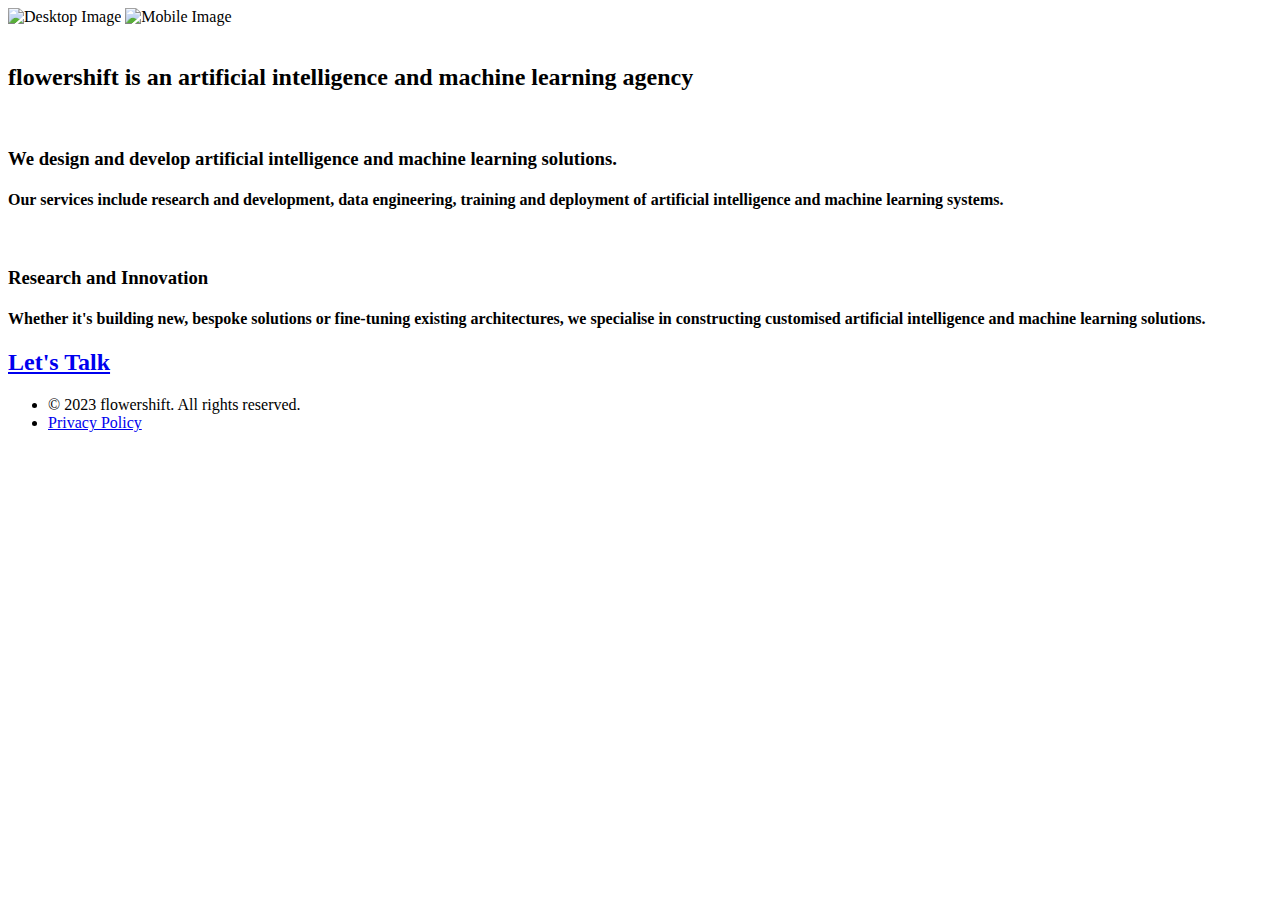
==== index.html @ 656c4269 "fs1" ====
<!DOCTYPE HTML>
<!--
	modified from Spectral by HTML5 UP
	html5up.net | @ajlkn
	Free for personal and commercial use under the CCA 3.0 license (html5up.net/license)
-->
<html>
	<head>
		<title>flowershift</title>
		<link rel="apple-touch-icon" sizes="120x120" href="/apple-touch-icon.png">
		<link rel="icon" type="image/png" sizes="32x32" href="/favicon-32x32.png">
		<link rel="icon" type="image/png" sizes="16x16" href="/favicon-16x16.png">
		<link rel="manifest" href="/site.webmanifest">
		<link rel="mask-icon" href="/safari-pinned-tab.svg" color="#5bbad5">
		<meta name="msapplication-TileColor" content="#ffc40d">
		<meta name="theme-color" content="#ffffff">
		<meta charset="utf-8" />
		<meta name="viewport" content="width=device-width, initial-scale=1, user-scalable=no" />
		<link rel="stylesheet" href="assets/css/main.css" />
		<noscript><link rel="stylesheet" href="assets/css/noscript.css" /></noscript>
	</head>
	<body class="landing is-preload">

		<!-- Page Wrapper -->
			<div id="page-wrapper">

				<!-- One -->
					<section id="one" class="wrapper style1 special">
						<div class="inner">
							<header class="major">
								<div class="image-container">
									<img src="images/flowershift_landing2.jpg" alt="Desktop Image" class="desktop-image">
									<img src="images/flowershift_landing2.jpg" alt="Mobile Image" class="mobile-image">
								  </div>
							</header>
						</div>
					</section>
				<!-- Two -->
					<section id="two" class="wrapper alt style2">
						<section class="spotlight">
							<div class="image"><img src="images/merge1.jpg" alt="" /></div><div class="content">
								<h2>flowershift is an artificial intelligence and machine learning agency</h2>
							</div>
						</section>
						<section class="spotlight">
							<div class="image"><img src="images/merge2.jpg" alt="" /></div><div class="content">
								<h3>We design and develop artificial intelligence and machine learning solutions.</h3>
								<h4>Our services include research and development, data engineering, training and deployment of artificial intelligence and machine learning systems. </h4>
							</div>
						</section>
						<section class="spotlight">
							<div class="image"><img src="images/merge4.jpg" alt="" /></div><div class="content">
								<h3>Research and Innovation</h3>
								<h4>Whether it's building new, bespoke solutions or fine-tuning existing architectures, we specialise in constructing customised artificial intelligence and machine learning solutions.</h4>
							</div>
						</section>
					</section>
				<!-- Three -->
					<section id="three" class="wrapper style3 special">
						<div class="inner">
							<header class="major">
								<h2><a href="mailto:hello@flowershift.com.au?subject=Hello%20flowershift">Let's Talk</a></h2>
							</header>
						</div>
					</section>
				<!-- Footer -->
					<footer id="footer">
						<ul class="copyright">
							<li>&copy; 2023 flowershift. All rights reserved.</li><li><a href=privacy.html>Privacy Policy</a></li>
						</ul>
					</footer>
			</div>
	</body>
</html>
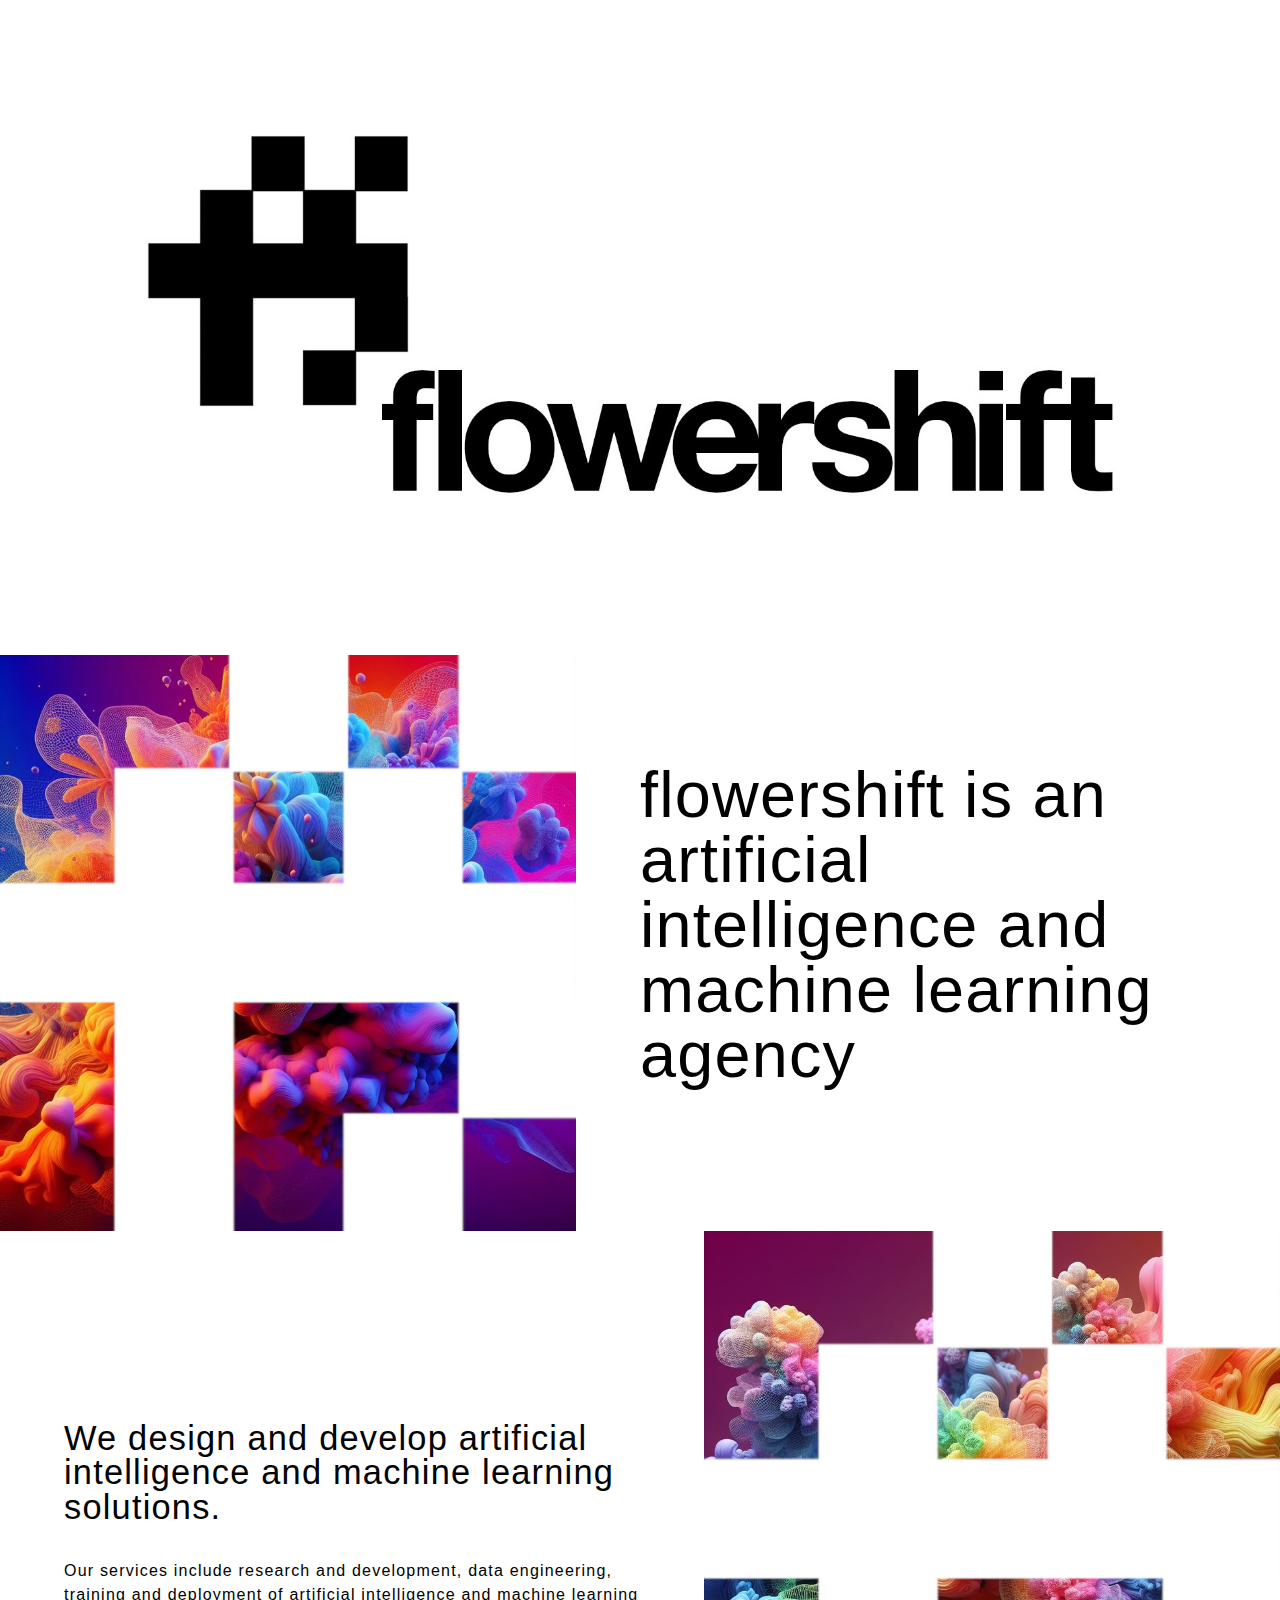
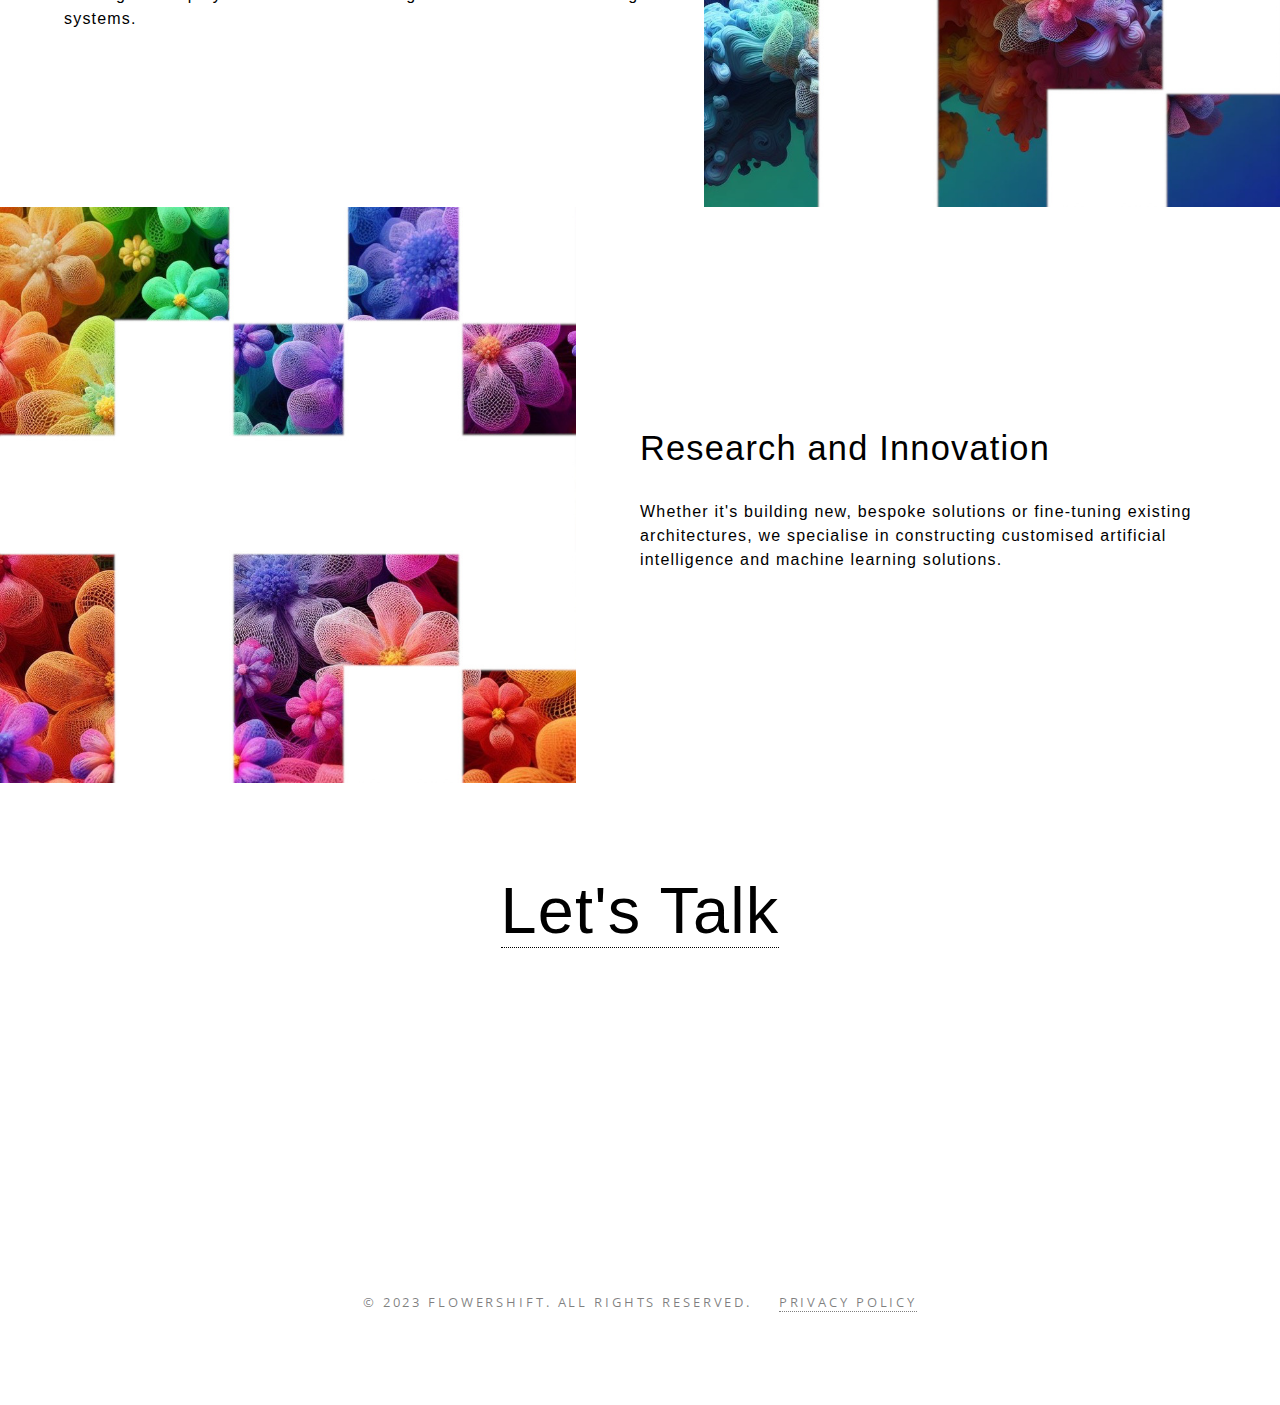
==== commit 1ced405e: "updated email contact address" ====
--- a/index.html
+++ b/index.html
@@ -59,7 +59,8 @@
 					<section id="three" class="wrapper style3 special">
 						<div class="inner">
 							<header class="major">
-								<h2><a href="mailto:hello@flowershift.com.au?subject=Hello%20flowershift">Let's Talk</a></h2>
+								<h2><a href="mailto&#x3a;&#x68;&#x65;&#x6c;&#x6c;&#x6f;&#x40;&#x66;&#x6c;&#x6f;&#x77;&#x65;&#x72;&#x73;&#x68;&#x69;&#x66;&#x74;&#x2e;&#x63;&#x6f;&#x6d;&#x2e;&#x61;&#x75;">
+									Let's Talk</a></h2>
 							</header>
 						</div>
 					</section>
--- a/assets/css/main.css
+++ b/assets/css/main.css
@@ -0,0 +1,3895 @@
+@import url(fontawesome-all.min.css);
+@import url("https://fonts.googleapis.com/css?family=Open+Sans:400,400italic,600,600italic,800,800italic");
+
+/*
+	Spectral by HTML5 UP
+	html5up.net | @ajlkn
+	Free for personal and commercial use under the CCA 3.0 license (html5up.net/license)
+*/
+
+html, body, div, span, applet, object,
+iframe, h1, h2, h3, h4, h5, h6, p, blockquote,
+pre, a, abbr, acronym, address, big, cite,
+code, del, dfn, em, img, ins, kbd, q, s, samp,
+small, strike, strong, sub, sup, tt, var, b,
+u, i, center, dl, dt, dd, ol, ul, li, fieldset,
+form, label, legend, table, caption, tbody,
+tfoot, thead, tr, th, td, article, aside,
+canvas, details, embed, figure, figcaption,
+footer, header, hgroup, menu, nav, output, ruby,
+section, summary, time, mark, audio, video {
+	margin: 0;
+	padding: 0;
+	border: 0;
+	font-size: 100%;
+	font: inherit;
+	vertical-align: baseline;}
+
+article, aside, details, figcaption, figure,
+footer, header, hgroup, menu, nav, section {
+	display: block;}
+
+body {
+	line-height: 1;
+}
+
+ol, ul {
+	list-style: none;
+}
+
+blockquote, q {
+	quotes: none;
+}
+
+	blockquote:before, blockquote:after, q:before, q:after {
+		content: '';
+		content: none;
+	}
+
+table {
+	border-collapse: collapse;
+	border-spacing: 0;
+}
+
+body {
+	-webkit-text-size-adjust: none;
+}
+
+mark {
+	background-color: transparent;
+	color: inherit;
+}
+
+input::-moz-focus-inner {
+	border: 0;
+	padding: 0;
+}
+
+input, select, textarea {
+	-moz-appearance: none;
+	-webkit-appearance: none;
+	-ms-appearance: none;
+	appearance: none;
+}
+
+/* Basic */
+
+	@-ms-viewport {
+		width: device-width;
+	}
+
+	html {
+		box-sizing: border-box;
+	}
+
+	*, *:before, *:after {
+		box-sizing: inherit;
+	}
+
+	body {
+		background: #ffffff;
+	}
+
+		body.is-preload *, body.is-preload *:before, body.is-preload *:after {
+			-moz-animation: none !important;
+			-webkit-animation: none !important;
+			-ms-animation: none !important;
+			animation: none !important;
+			-moz-transition: none !important;
+			-webkit-transition: none !important;
+			-ms-transition: none !important;
+			transition: none !important;
+		}
+
+	body, input, select, textarea {
+		color: #000000;
+		font-family: "Open Sans", Helvetica, sans-serif;
+		font-size: 15pt;
+		font-weight: 400;
+		letter-spacing: 0.075em;
+		line-height: 1.65em;
+	}
+
+		@media screen and (max-width: 1680px) {
+
+			body, input, select, textarea {
+				font-size: 13pt;
+			}
+
+		}
+
+		@media screen and (max-width: 1280px) {
+
+			body, input, select, textarea {
+				font-size: 12pt;
+			}
+
+		}
+
+		@media screen and (max-width: 736px) {
+
+			body, input, select, textarea {
+				font-size: 11pt;
+				letter-spacing: 0.0375em;
+			}
+
+		}
+
+	a {
+		-moz-transition: color 0.2s ease, border-bottom-color 0.2s ease;
+		-webkit-transition: color 0.2s ease, border-bottom-color 0.2s ease;
+		-ms-transition: color 0.2s ease, border-bottom-color 0.2s ease;
+		transition: color 0.2s ease, border-bottom-color 0.2s ease;
+		border-bottom: dotted 1px;
+		color: inherit;
+		text-decoration: none;
+	}
+
+		a:hover {
+			border-bottom-color: transparent;
+		}
+
+	strong, b {
+		color: #fff;
+		font-weight: 600;
+	}
+
+	em, i {
+		font-style: italic;
+	}
+
+	p {
+		margin: 0 0 2em 0;
+	}
+
+	h1, h2, h3, h4, h5, h6 {
+		font-family: Helvetica, sans-serif;
+		color: #000000;
+		font-weight: 200;
+		/* letter-spacing: -0.002em; */
+		/* line-height: 2em; */
+		margin: 0 0 1em 0;
+		/*text-transform: uppercase;*/
+	}
+
+		h1 a, h2 a, h3 a, h4 a, h5 a, h6 a {
+			color: inherit;
+			text-decoration: none;
+		}
+
+	h2 {
+		font-size: 4.05em;
+		line-height: 1.0em;
+	}
+
+		@media screen and (max-width: 736px) {
+
+			h2 {
+				font-size: 3.1em;
+				line-height: 1.0em;
+			}
+
+		}
+
+	h3 {
+		font-size: 2.15em;
+		line-height: 1.0em;
+	}
+
+		@media screen and (max-width: 736px) {
+
+			h3 {
+				font-size: 1.25em;
+				line-height: 1.0em;
+			}
+
+		}
+
+	h4 {
+		font-size: 1em;
+		line-height: 1.5em;
+	}
+
+	h5 {
+		font-size: 0.8em;
+		line-height: 1.5em;
+	}
+
+	h6 {
+		font-size: 0.7em;
+		line-height: 1.5em;
+	}
+
+	sub {
+		font-size: 0.8em;
+		position: relative;
+		top: 0.5em;
+	}
+
+	sup {
+		font-size: 0.8em;
+		position: relative;
+		top: -0.5em;
+	}
+
+	hr {
+		border: 0; /* Remove the default border */
+    	height: 1px; /* Set the height to control the thickness */
+    	background-color: #ccc; /* Color of the line */
+		margin: 3em 0;
+		margin-left: 20px; /* Adjust left margin */
+    	margin-right: 20px; /* Adjust right margin */
+	}
+
+		hr.major {
+			margin: 4.5em 0;
+		}
+
+	blockquote {
+		border-left: solid 4px #fff;
+		font-style: italic;
+		margin: 0 0 2em 0;
+		padding: 0.5em 0 0.5em 2em;
+	}
+
+	code {
+		background: rgba(144, 144, 144, 0.25);
+		border-radius: 3px;
+		font-family: "Courier New", monospace;
+		font-size: 0.9em;
+		letter-spacing: 0;
+		margin: 0 0.25em;
+		padding: 0.25em 0.65em;
+	}
+
+	pre {
+		-webkit-overflow-scrolling: touch;
+		font-family: "Courier New", monospace;
+		font-size: 0.9em;
+		margin: 0 0 2em 0;
+	}
+
+		pre code {
+			display: block;
+			line-height: 1.75em;
+			padding: 1em 1.5em;
+			overflow-x: auto;
+		}
+
+	.align-left {
+		text-align: left;
+	}
+
+	.align-center {
+		text-align: center;
+	}
+
+	.align-right {
+		text-align: right;
+	}
+
+/* Row */
+
+	.row {
+		display: flex;
+		flex-wrap: wrap;
+		box-sizing: border-box;
+		align-items: stretch;
+	}
+
+		.row > * {
+			box-sizing: border-box;
+		}
+
+		.row.gtr-uniform > * > :last-child {
+			margin-bottom: 0;
+		}
+
+		.row.aln-left {
+			justify-content: flex-start;
+		}
+
+		.row.aln-center {
+			justify-content: center;
+		}
+
+		.row.aln-right {
+			justify-content: flex-end;
+		}
+
+		.row.aln-top {
+			align-items: flex-start;
+		}
+
+		.row.aln-middle {
+			align-items: center;
+		}
+
+		.row.aln-bottom {
+			align-items: flex-end;
+		}
+
+		.row > .imp {
+			order: -1;
+		}
+
+		.row > .col-1 {
+			width: 8.33333%;
+		}
+
+		.row > .off-1 {
+			margin-left: 8.33333%;
+		}
+
+		.row > .col-2 {
+			width: 16.66667%;
+		}
+
+		.row > .off-2 {
+			margin-left: 16.66667%;
+		}
+
+		.row > .col-3 {
+			width: 25%;
+		}
+
+		.row > .off-3 {
+			margin-left: 25%;
+		}
+
+		.row > .col-4 {
+			width: 33.33333%;
+		}
+
+		.row > .off-4 {
+			margin-left: 33.33333%;
+		}
+
+		.row > .col-5 {
+			width: 41.66667%;
+		}
+
+		.row > .off-5 {
+			margin-left: 41.66667%;
+		}
+
+		.row > .col-6 {
+			width: 50%;
+		}
+
+		.row > .off-6 {
+			margin-left: 50%;
+		}
+
+		.row > .col-7 {
+			width: 58.33333%;
+		}
+
+		.row > .off-7 {
+			margin-left: 58.33333%;
+		}
+
+		.row > .col-8 {
+			width: 66.66667%;
+		}
+
+		.row > .off-8 {
+			margin-left: 66.66667%;
+		}
+
+		.row > .col-9 {
+			width: 75%;
+		}
+
+		.row > .off-9 {
+			margin-left: 75%;
+		}
+
+		.row > .col-10 {
+			width: 83.33333%;
+		}
+
+		.row > .off-10 {
+			margin-left: 83.33333%;
+		}
+
+		.row > .col-11 {
+			width: 91.66667%;
+		}
+
+		.row > .off-11 {
+			margin-left: 91.66667%;
+		}
+
+		.row > .col-12 {
+			width: 100%;
+		}
+
+		.row > .off-12 {
+			margin-left: 100%;
+		}
+
+		.row.gtr-0 {
+			margin-top: 0;
+			margin-left: 0em;
+		}
+
+			.row.gtr-0 > * {
+				padding: 0 0 0 0em;
+			}
+
+			.row.gtr-0.gtr-uniform {
+				margin-top: 0em;
+			}
+
+				.row.gtr-0.gtr-uniform > * {
+					padding-top: 0em;
+				}
+
+		.row.gtr-25 {
+			margin-top: 0;
+			margin-left: -0.375em;
+		}
+
+			.row.gtr-25 > * {
+				padding: 0 0 0 0.375em;
+			}
+
+			.row.gtr-25.gtr-uniform {
+				margin-top: -0.375em;
+			}
+
+				.row.gtr-25.gtr-uniform > * {
+					padding-top: 0.375em;
+				}
+
+		.row.gtr-50 {
+			margin-top: 0;
+			margin-left: -0.75em;
+		}
+
+			.row.gtr-50 > * {
+				padding: 0 0 0 0.75em;
+			}
+
+			.row.gtr-50.gtr-uniform {
+				margin-top: -0.75em;
+			}
+
+				.row.gtr-50.gtr-uniform > * {
+					padding-top: 0.75em;
+				}
+
+		.row {
+			margin-top: 0;
+			margin-left: -1.5em;
+		}
+
+			.row > * {
+				padding: 0 0 0 1.5em;
+			}
+
+			.row.gtr-uniform {
+				margin-top: -1.5em;
+			}
+
+				.row.gtr-uniform > * {
+					padding-top: 1.5em;
+				}
+
+		.row.gtr-150 {
+			margin-top: 0;
+			margin-left: -2.25em;
+		}
+
+			.row.gtr-150 > * {
+				padding: 0 0 0 2.25em;
+			}
+
+			.row.gtr-150.gtr-uniform {
+				margin-top: -2.25em;
+			}
+
+				.row.gtr-150.gtr-uniform > * {
+					padding-top: 2.25em;
+				}
+
+		.row.gtr-200 {
+			margin-top: 0;
+			margin-left: -3em;
+		}
+
+			.row.gtr-200 > * {
+				padding: 0 0 0 3em;
+			}
+
+			.row.gtr-200.gtr-uniform {
+				margin-top: -3em;
+			}
+
+				.row.gtr-200.gtr-uniform > * {
+					padding-top: 3em;
+				}
+
+		@media screen and (max-width: 1680px) {
+
+			.row {
+				display: flex;
+				flex-wrap: wrap;
+				box-sizing: border-box;
+				align-items: stretch;
+			}
+
+				.row > * {
+					box-sizing: border-box;
+				}
+
+				.row.gtr-uniform > * > :last-child {
+					margin-bottom: 0;
+				}
+
+				.row.aln-left {
+					justify-content: flex-start;
+				}
+
+				.row.aln-center {
+					justify-content: center;
+				}
+
+				.row.aln-right {
+					justify-content: flex-end;
+				}
+
+				.row.aln-top {
+					align-items: flex-start;
+				}
+
+				.row.aln-middle {
+					align-items: center;
+				}
+
+				.row.aln-bottom {
+					align-items: flex-end;
+				}
+
+				.row > .imp-xlarge {
+					order: -1;
+				}
+
+				.row > .col-1-xlarge {
+					width: 8.33333%;
+				}
+
+				.row > .off-1-xlarge {
+					margin-left: 8.33333%;
+				}
+
+				.row > .col-2-xlarge {
+					width: 16.66667%;
+				}
+
+				.row > .off-2-xlarge {
+					margin-left: 16.66667%;
+				}
+
+				.row > .col-3-xlarge {
+					width: 25%;
+				}
+
+				.row > .off-3-xlarge {
+					margin-left: 25%;
+				}
+
+				.row > .col-4-xlarge {
+					width: 33.33333%;
+				}
+
+				.row > .off-4-xlarge {
+					margin-left: 33.33333%;
+				}
+
+				.row > .col-5-xlarge {
+					width: 41.66667%;
+				}
+
+				.row > .off-5-xlarge {
+					margin-left: 41.66667%;
+				}
+
+				.row > .col-6-xlarge {
+					width: 50%;
+				}
+
+				.row > .off-6-xlarge {
+					margin-left: 50%;
+				}
+
+				.row > .col-7-xlarge {
+					width: 58.33333%;
+				}
+
+				.row > .off-7-xlarge {
+					margin-left: 58.33333%;
+				}
+
+				.row > .col-8-xlarge {
+					width: 66.66667%;
+				}
+
+				.row > .off-8-xlarge {
+					margin-left: 66.66667%;
+				}
+
+				.row > .col-9-xlarge {
+					width: 75%;
+				}
+
+				.row > .off-9-xlarge {
+					margin-left: 75%;
+				}
+
+				.row > .col-10-xlarge {
+					width: 83.33333%;
+				}
+
+				.row > .off-10-xlarge {
+					margin-left: 83.33333%;
+				}
+
+				.row > .col-11-xlarge {
+					width: 91.66667%;
+				}
+
+				.row > .off-11-xlarge {
+					margin-left: 91.66667%;
+				}
+
+				.row > .col-12-xlarge {
+					width: 100%;
+				}
+
+				.row > .off-12-xlarge {
+					margin-left: 100%;
+				}
+
+				.row.gtr-0 {
+					margin-top: 0;
+					margin-left: 0em;
+				}
+
+					.row.gtr-0 > * {
+						padding: 0 0 0 0em;
+					}
+
+					.row.gtr-0.gtr-uniform {
+						margin-top: 0em;
+					}
+
+						.row.gtr-0.gtr-uniform > * {
+							padding-top: 0em;
+						}
+
+				.row.gtr-25 {
+					margin-top: 0;
+					margin-left: -0.375em;
+				}
+
+					.row.gtr-25 > * {
+						padding: 0 0 0 0.375em;
+					}
+
+					.row.gtr-25.gtr-uniform {
+						margin-top: -0.375em;
+					}
+
+						.row.gtr-25.gtr-uniform > * {
+							padding-top: 0.375em;
+						}
+
+				.row.gtr-50 {
+					margin-top: 0;
+					margin-left: -0.75em;
+				}
+
+					.row.gtr-50 > * {
+						padding: 0 0 0 0.75em;
+					}
+
+					.row.gtr-50.gtr-uniform {
+						margin-top: -0.75em;
+					}
+
+						.row.gtr-50.gtr-uniform > * {
+							padding-top: 0.75em;
+						}
+
+				.row {
+					margin-top: 0;
+					margin-left: -1.5em;
+				}
+
+					.row > * {
+						padding: 0 0 0 1.5em;
+					}
+
+					.row.gtr-uniform {
+						margin-top: -1.5em;
+					}
+
+						.row.gtr-uniform > * {
+							padding-top: 1.5em;
+						}
+
+				.row.gtr-150 {
+					margin-top: 0;
+					margin-left: -2.25em;
+				}
+
+					.row.gtr-150 > * {
+						padding: 0 0 0 2.25em;
+					}
+
+					.row.gtr-150.gtr-uniform {
+						margin-top: -2.25em;
+					}
+
+						.row.gtr-150.gtr-uniform > * {
+							padding-top: 2.25em;
+						}
+
+				.row.gtr-200 {
+					margin-top: 0;
+					margin-left: -3em;
+				}
+
+					.row.gtr-200 > * {
+						padding: 0 0 0 3em;
+					}
+
+					.row.gtr-200.gtr-uniform {
+						margin-top: -3em;
+					}
+
+						.row.gtr-200.gtr-uniform > * {
+							padding-top: 3em;
+						}
+
+		}
+
+		@media screen and (max-width: 1280px) {
+
+			.row {
+				display: flex;
+				flex-wrap: wrap;
+				box-sizing: border-box;
+				align-items: stretch;
+			}
+
+				.row > * {
+					box-sizing: border-box;
+				}
+
+				.row.gtr-uniform > * > :last-child {
+					margin-bottom: 0;
+				}
+
+				.row.aln-left {
+					justify-content: flex-start;
+				}
+
+				.row.aln-center {
+					justify-content: center;
+				}
+
+				.row.aln-right {
+					justify-content: flex-end;
+				}
+
+				.row.aln-top {
+					align-items: flex-start;
+				}
+
+				.row.aln-middle {
+					align-items: center;
+				}
+
+				.row.aln-bottom {
+					align-items: flex-end;
+				}
+
+				.row > .imp-large {
+					order: -1;
+				}
+
+				.row > .col-1-large {
+					width: 8.33333%;
+				}
+
+				.row > .off-1-large {
+					margin-left: 8.33333%;
+				}
+
+				.row > .col-2-large {
+					width: 16.66667%;
+				}
+
+				.row > .off-2-large {
+					margin-left: 16.66667%;
+				}
+
+				.row > .col-3-large {
+					width: 25%;
+				}
+
+				.row > .off-3-large {
+					margin-left: 25%;
+				}
+
+				.row > .col-4-large {
+					width: 33.33333%;
+				}
+
+				.row > .off-4-large {
+					margin-left: 33.33333%;
+				}
+
+				.row > .col-5-large {
+					width: 41.66667%;
+				}
+
+				.row > .off-5-large {
+					margin-left: 41.66667%;
+				}
+
+				.row > .col-6-large {
+					width: 50%;
+				}
+
+				.row > .off-6-large {
+					margin-left: 50%;
+				}
+
+				.row > .col-7-large {
+					width: 58.33333%;
+				}
+
+				.row > .off-7-large {
+					margin-left: 58.33333%;
+				}
+
+				.row > .col-8-large {
+					width: 66.66667%;
+				}
+
+				.row > .off-8-large {
+					margin-left: 66.66667%;
+				}
+
+				.row > .col-9-large {
+					width: 75%;
+				}
+
+				.row > .off-9-large {
+					margin-left: 75%;
+				}
+
+				.row > .col-10-large {
+					width: 83.33333%;
+				}
+
+				.row > .off-10-large {
+					margin-left: 83.33333%;
+				}
+
+				.row > .col-11-large {
+					width: 91.66667%;
+				}
+
+				.row > .off-11-large {
+					margin-left: 91.66667%;
+				}
+
+				.row > .col-12-large {
+					width: 100%;
+				}
+
+				.row > .off-12-large {
+					margin-left: 100%;
+				}
+
+				.row.gtr-0 {
+					margin-top: 0;
+					margin-left: 0em;
+				}
+
+					.row.gtr-0 > * {
+						padding: 0 0 0 0em;
+					}
+
+					.row.gtr-0.gtr-uniform {
+						margin-top: 0em;
+					}
+
+						.row.gtr-0.gtr-uniform > * {
+							padding-top: 0em;
+						}
+
+				.row.gtr-25 {
+					margin-top: 0;
+					margin-left: -0.375em;
+				}
+
+					.row.gtr-25 > * {
+						padding: 0 0 0 0.375em;
+					}
+
+					.row.gtr-25.gtr-uniform {
+						margin-top: -0.375em;
+					}
+
+						.row.gtr-25.gtr-uniform > * {
+							padding-top: 0.375em;
+						}
+
+				.row.gtr-50 {
+					margin-top: 0;
+					margin-left: -0.75em;
+				}
+
+					.row.gtr-50 > * {
+						padding: 0 0 0 0.75em;
+					}
+
+					.row.gtr-50.gtr-uniform {
+						margin-top: -0.75em;
+					}
+
+						.row.gtr-50.gtr-uniform > * {
+							padding-top: 0.75em;
+						}
+
+				.row {
+					margin-top: 0;
+					margin-left: -1.5em;
+				}
+
+					.row > * {
+						padding: 0 0 0 1.5em;
+					}
+
+					.row.gtr-uniform {
+						margin-top: -1.5em;
+					}
+
+						.row.gtr-uniform > * {
+							padding-top: 1.5em;
+						}
+
+				.row.gtr-150 {
+					margin-top: 0;
+					margin-left: -2.25em;
+				}
+
+					.row.gtr-150 > * {
+						padding: 0 0 0 2.25em;
+					}
+
+					.row.gtr-150.gtr-uniform {
+						margin-top: -2.25em;
+					}
+
+						.row.gtr-150.gtr-uniform > * {
+							padding-top: 2.25em;
+						}
+
+				.row.gtr-200 {
+					margin-top: 0;
+					margin-left: -3em;
+				}
+
+					.row.gtr-200 > * {
+						padding: 0 0 0 3em;
+					}
+
+					.row.gtr-200.gtr-uniform {
+						margin-top: -3em;
+					}
+
+						.row.gtr-200.gtr-uniform > * {
+							padding-top: 3em;
+						}
+
+		}
+
+		@media screen and (max-width: 980px) {
+
+			.row {
+				display: flex;
+				flex-wrap: wrap;
+				box-sizing: border-box;
+				align-items: stretch;
+			}
+
+				.row > * {
+					box-sizing: border-box;
+				}
+
+				.row.gtr-uniform > * > :last-child {
+					margin-bottom: 0;
+				}
+
+				.row.aln-left {
+					justify-content: flex-start;
+				}
+
+				.row.aln-center {
+					justify-content: center;
+				}
+
+				.row.aln-right {
+					justify-content: flex-end;
+				}
+
+				.row.aln-top {
+					align-items: flex-start;
+				}
+
+				.row.aln-middle {
+					align-items: center;
+				}
+
+				.row.aln-bottom {
+					align-items: flex-end;
+				}
+
+				.row > .imp-medium {
+					order: -1;
+				}
+
+				.row > .col-1-medium {
+					width: 8.33333%;
+				}
+
+				.row > .off-1-medium {
+					margin-left: 8.33333%;
+				}
+
+				.row > .col-2-medium {
+					width: 16.66667%;
+				}
+
+				.row > .off-2-medium {
+					margin-left: 16.66667%;
+				}
+
+				.row > .col-3-medium {
+					width: 25%;
+				}
+
+				.row > .off-3-medium {
+					margin-left: 25%;
+				}
+
+				.row > .col-4-medium {
+					width: 33.33333%;
+				}
+
+				.row > .off-4-medium {
+					margin-left: 33.33333%;
+				}
+
+				.row > .col-5-medium {
+					width: 41.66667%;
+				}
+
+				.row > .off-5-medium {
+					margin-left: 41.66667%;
+				}
+
+				.row > .col-6-medium {
+					width: 50%;
+				}
+
+				.row > .off-6-medium {
+					margin-left: 50%;
+				}
+
+				.row > .col-7-medium {
+					width: 58.33333%;
+				}
+
+				.row > .off-7-medium {
+					margin-left: 58.33333%;
+				}
+
+				.row > .col-8-medium {
+					width: 66.66667%;
+				}
+
+				.row > .off-8-medium {
+					margin-left: 66.66667%;
+				}
+
+				.row > .col-9-medium {
+					width: 75%;
+				}
+
+				.row > .off-9-medium {
+					margin-left: 75%;
+				}
+
+				.row > .col-10-medium {
+					width: 83.33333%;
+				}
+
+				.row > .off-10-medium {
+					margin-left: 83.33333%;
+				}
+
+				.row > .col-11-medium {
+					width: 91.66667%;
+				}
+
+				.row > .off-11-medium {
+					margin-left: 91.66667%;
+				}
+
+				.row > .col-12-medium {
+					width: 100%;
+				}
+
+				.row > .off-12-medium {
+					margin-left: 100%;
+				}
+
+				.row.gtr-0 {
+					margin-top: 0;
+					margin-left: 0em;
+				}
+
+					.row.gtr-0 > * {
+						padding: 0 0 0 0em;
+					}
+
+					.row.gtr-0.gtr-uniform {
+						margin-top: 0em;
+					}
+
+						.row.gtr-0.gtr-uniform > * {
+							padding-top: 0em;
+						}
+
+				.row.gtr-25 {
+					margin-top: 0;
+					margin-left: -0.375em;
+				}
+
+					.row.gtr-25 > * {
+						padding: 0 0 0 0.375em;
+					}
+
+					.row.gtr-25.gtr-uniform {
+						margin-top: -0.375em;
+					}
+
+						.row.gtr-25.gtr-uniform > * {
+							padding-top: 0.375em;
+						}
+
+				.row.gtr-50 {
+					margin-top: 0;
+					margin-left: -0.75em;
+				}
+
+					.row.gtr-50 > * {
+						padding: 0 0 0 0.75em;
+					}
+
+					.row.gtr-50.gtr-uniform {
+						margin-top: -0.75em;
+					}
+
+						.row.gtr-50.gtr-uniform > * {
+							padding-top: 0.75em;
+						}
+
+				.row {
+					margin-top: 0;
+					margin-left: -1.5em;
+				}
+
+					.row > * {
+						padding: 0 0 0 1.5em;
+					}
+
+					.row.gtr-uniform {
+						margin-top: -1.5em;
+					}
+
+						.row.gtr-uniform > * {
+							padding-top: 1.5em;
+						}
+
+				.row.gtr-150 {
+					margin-top: 0;
+					margin-left: -2.25em;
+				}
+
+					.row.gtr-150 > * {
+						padding: 0 0 0 2.25em;
+					}
+
+					.row.gtr-150.gtr-uniform {
+						margin-top: -2.25em;
+					}
+
+						.row.gtr-150.gtr-uniform > * {
+							padding-top: 2.25em;
+						}
+
+				.row.gtr-200 {
+					margin-top: 0;
+					margin-left: -3em;
+				}
+
+					.row.gtr-200 > * {
+						padding: 0 0 0 3em;
+					}
+
+					.row.gtr-200.gtr-uniform {
+						margin-top: -3em;
+					}
+
+						.row.gtr-200.gtr-uniform > * {
+							padding-top: 3em;
+						}
+
+		}
+
+		@media screen and (max-width: 736px) {
+
+			.row {
+				display: flex;
+				flex-wrap: wrap;
+				box-sizing: border-box;
+				align-items: stretch;
+			}
+
+				.row > * {
+					box-sizing: border-box;
+				}
+
+				.row.gtr-uniform > * > :last-child {
+					margin-bottom: 0;
+				}
+
+				.row.aln-left {
+					justify-content: flex-start;
+				}
+
+				.row.aln-center {
+					justify-content: center;
+				}
+
+				.row.aln-right {
+					justify-content: flex-end;
+				}
+
+				.row.aln-top {
+					align-items: flex-start;
+				}
+
+				.row.aln-middle {
+					align-items: center;
+				}
+
+				.row.aln-bottom {
+					align-items: flex-end;
+				}
+
+				.row > .imp-small {
+					order: -1;
+				}
+
+				.row > .col-1-small {
+					width: 8.33333%;
+				}
+
+				.row > .off-1-small {
+					margin-left: 8.33333%;
+				}
+
+				.row > .col-2-small {
+					width: 16.66667%;
+				}
+
+				.row > .off-2-small {
+					margin-left: 16.66667%;
+				}
+
+				.row > .col-3-small {
+					width: 25%;
+				}
+
+				.row > .off-3-small {
+					margin-left: 25%;
+				}
+
+				.row > .col-4-small {
+					width: 33.33333%;
+				}
+
+				.row > .off-4-small {
+					margin-left: 33.33333%;
+				}
+
+				.row > .col-5-small {
+					width: 41.66667%;
+				}
+
+				.row > .off-5-small {
+					margin-left: 41.66667%;
+				}
+
+				.row > .col-6-small {
+					width: 50%;
+				}
+
+				.row > .off-6-small {
+					margin-left: 50%;
+				}
+
+				.row > .col-7-small {
+					width: 58.33333%;
+				}
+
+				.row > .off-7-small {
+					margin-left: 58.33333%;
+				}
+
+				.row > .col-8-small {
+					width: 66.66667%;
+				}
+
+				.row > .off-8-small {
+					margin-left: 66.66667%;
+				}
+
+				.row > .col-9-small {
+					width: 75%;
+				}
+
+				.row > .off-9-small {
+					margin-left: 75%;
+				}
+
+				.row > .col-10-small {
+					width: 83.33333%;
+				}
+
+				.row > .off-10-small {
+					margin-left: 83.33333%;
+				}
+
+				.row > .col-11-small {
+					width: 91.66667%;
+				}
+
+				.row > .off-11-small {
+					margin-left: 91.66667%;
+				}
+
+				.row > .col-12-small {
+					width: 100%;
+				}
+
+				.row > .off-12-small {
+					margin-left: 100%;
+				}
+
+				.row.gtr-0 {
+					margin-top: 0;
+					margin-left: 0em;
+				}
+
+					.row.gtr-0 > * {
+						padding: 0 0 0 0em;
+					}
+
+					.row.gtr-0.gtr-uniform {
+						margin-top: 0em;
+					}
+
+						.row.gtr-0.gtr-uniform > * {
+							padding-top: 0em;
+						}
+
+				.row.gtr-25 {
+					margin-top: 0;
+					margin-left: -0.375em;
+				}
+
+					.row.gtr-25 > * {
+						padding: 0 0 0 0.375em;
+					}
+
+					.row.gtr-25.gtr-uniform {
+						margin-top: -0.375em;
+					}
+
+						.row.gtr-25.gtr-uniform > * {
+							padding-top: 0.375em;
+						}
+
+				.row.gtr-50 {
+					margin-top: 0;
+					margin-left: -0.75em;
+				}
+
+					.row.gtr-50 > * {
+						padding: 0 0 0 0.75em;
+					}
+
+					.row.gtr-50.gtr-uniform {
+						margin-top: -0.75em;
+					}
+
+						.row.gtr-50.gtr-uniform > * {
+							padding-top: 0.75em;
+						}
+
+				.row {
+					margin-top: 0;
+					margin-left: -1.5em;
+				}
+
+					.row > * {
+						padding: 0 0 0 1.5em;
+					}
+
+					.row.gtr-uniform {
+						margin-top: -1.5em;
+					}
+
+						.row.gtr-uniform > * {
+							padding-top: 1.5em;
+						}
+
+				.row.gtr-150 {
+					margin-top: 0;
+					margin-left: -2.25em;
+				}
+
+					.row.gtr-150 > * {
+						padding: 0 0 0 2.25em;
+					}
+
+					.row.gtr-150.gtr-uniform {
+						margin-top: -2.25em;
+					}
+
+						.row.gtr-150.gtr-uniform > * {
+							padding-top: 2.25em;
+						}
+
+				.row.gtr-200 {
+					margin-top: 0;
+					margin-left: -3em;
+				}
+
+					.row.gtr-200 > * {
+						padding: 0 0 0 3em;
+					}
+
+					.row.gtr-200.gtr-uniform {
+						margin-top: -3em;
+					}
+
+						.row.gtr-200.gtr-uniform > * {
+							padding-top: 3em;
+						}
+
+		}
+
+		@media screen and (max-width: 480px) {
+
+			.row {
+				display: flex;
+				flex-wrap: wrap;
+				box-sizing: border-box;
+				align-items: stretch;
+			}
+
+				.row > * {
+					box-sizing: border-box;
+				}
+
+				.row.gtr-uniform > * > :last-child {
+					margin-bottom: 0;
+				}
+
+				.row.aln-left {
+					justify-content: flex-start;
+				}
+
+				.row.aln-center {
+					justify-content: center;
+				}
+
+				.row.aln-right {
+					justify-content: flex-end;
+				}
+
+				.row.aln-top {
+					align-items: flex-start;
+				}
+
+				.row.aln-middle {
+					align-items: center;
+				}
+
+				.row.aln-bottom {
+					align-items: flex-end;
+				}
+
+				.row > .imp-xsmall {
+					order: -1;
+				}
+
+				.row > .col-1-xsmall {
+					width: 8.33333%;
+				}
+
+				.row > .off-1-xsmall {
+					margin-left: 8.33333%;
+				}
+
+				.row > .col-2-xsmall {
+					width: 16.66667%;
+				}
+
+				.row > .off-2-xsmall {
+					margin-left: 16.66667%;
+				}
+
+				.row > .col-3-xsmall {
+					width: 25%;
+				}
+
+				.row > .off-3-xsmall {
+					margin-left: 25%;
+				}
+
+				.row > .col-4-xsmall {
+					width: 33.33333%;
+				}
+
+				.row > .off-4-xsmall {
+					margin-left: 33.33333%;
+				}
+
+				.row > .col-5-xsmall {
+					width: 41.66667%;
+				}
+
+				.row > .off-5-xsmall {
+					margin-left: 41.66667%;
+				}
+
+				.row > .col-6-xsmall {
+					width: 50%;
+				}
+
+				.row > .off-6-xsmall {
+					margin-left: 50%;
+				}
+
+				.row > .col-7-xsmall {
+					width: 58.33333%;
+				}
+
+				.row > .off-7-xsmall {
+					margin-left: 58.33333%;
+				}
+
+				.row > .col-8-xsmall {
+					width: 66.66667%;
+				}
+
+				.row > .off-8-xsmall {
+					margin-left: 66.66667%;
+				}
+
+				.row > .col-9-xsmall {
+					width: 75%;
+				}
+
+				.row > .off-9-xsmall {
+					margin-left: 75%;
+				}
+
+				.row > .col-10-xsmall {
+					width: 83.33333%;
+				}
+
+				.row > .off-10-xsmall {
+					margin-left: 83.33333%;
+				}
+
+				.row > .col-11-xsmall {
+					width: 91.66667%;
+				}
+
+				.row > .off-11-xsmall {
+					margin-left: 91.66667%;
+				}
+
+				.row > .col-12-xsmall {
+					width: 100%;
+				}
+
+				.row > .off-12-xsmall {
+					margin-left: 100%;
+				}
+
+				.row.gtr-0 {
+					margin-top: 0;
+					margin-left: 0em;
+				}
+
+					.row.gtr-0 > * {
+						padding: 0 0 0 0em;
+					}
+
+					.row.gtr-0.gtr-uniform {
+						margin-top: 0em;
+					}
+
+						.row.gtr-0.gtr-uniform > * {
+							padding-top: 0em;
+						}
+
+				.row.gtr-25 {
+					margin-top: 0;
+					margin-left: -0.375em;
+				}
+
+					.row.gtr-25 > * {
+						padding: 0 0 0 0.375em;
+					}
+
+					.row.gtr-25.gtr-uniform {
+						margin-top: -0.375em;
+					}
+
+						.row.gtr-25.gtr-uniform > * {
+							padding-top: 0.375em;
+						}
+
+				.row.gtr-50 {
+					margin-top: 0;
+					margin-left: -0.75em;
+				}
+
+					.row.gtr-50 > * {
+						padding: 0 0 0 0.75em;
+					}
+
+					.row.gtr-50.gtr-uniform {
+						margin-top: -0.75em;
+					}
+
+						.row.gtr-50.gtr-uniform > * {
+							padding-top: 0.75em;
+						}
+
+				.row {
+					margin-top: 0;
+					margin-left: -1.5em;
+				}
+
+					.row > * {
+						padding: 0 0 0 1.5em;
+					}
+
+					.row.gtr-uniform {
+						margin-top: -1.5em;
+					}
+
+						.row.gtr-uniform > * {
+							padding-top: 1.5em;
+						}
+
+				.row.gtr-150 {
+					margin-top: 0;
+					margin-left: -2.25em;
+				}
+
+					.row.gtr-150 > * {
+						padding: 0 0 0 2.25em;
+					}
+
+					.row.gtr-150.gtr-uniform {
+						margin-top: -2.25em;
+					}
+
+						.row.gtr-150.gtr-uniform > * {
+							padding-top: 2.25em;
+						}
+
+				.row.gtr-200 {
+					margin-top: 0;
+					margin-left: -3em;
+				}
+
+					.row.gtr-200 > * {
+						padding: 0 0 0 3em;
+					}
+
+					.row.gtr-200.gtr-uniform {
+						margin-top: -3em;
+					}
+
+						.row.gtr-200.gtr-uniform > * {
+							padding-top: 3em;
+						}
+
+		}
+
+/* Section/Article */
+
+	section.special, article.special {
+		text-align: center;
+	}
+
+	header p {
+		color: rgba(255, 255, 255, 0.5);
+		position: relative;
+		top: -0.25em;
+	}
+
+	header h3 + p {
+		font-size: 1.1em;
+	}
+
+	header h4 + p,
+	header h5 + p,
+	header h6 + p {
+		font-size: 0.9em;
+	}
+
+	header.major {
+		margin: 0 0 3.5em 0;
+	}
+
+		header.major h2, header.major h3, header.major h4, header.major h5, header.major h6 {
+			/* border-bottom: solid 2px #fff; */
+			display: inline-block;
+			padding-bottom: 1em;
+			position: relative;
+		}
+
+			/* header.major h2:after, header.major h3:after, header.major h4:after, header.major h5:after, header.major h6:after {
+				content: '';
+				display: block;
+				height: 1px;
+			} */
+
+		header.major p {
+			color: #fff;
+			top: 0;
+		}
+
+		@media screen and (max-width: 736px) {
+
+			header.major {
+				margin: 0 0 2em 0;
+			}
+
+		}
+
+	@media screen and (max-width: 980px) {
+
+		header br {
+			display: none;
+		}
+
+	}
+
+/* Form */
+
+	form {
+		margin: 0 0 2em 0;
+	}
+
+	label {
+		color: #fff;
+		display: block;
+		font-size: 0.9em;
+		font-weight: 600;
+		margin: 0 0 1em 0;
+	}
+
+	input[type="text"],
+	input[type="password"],
+	input[type="email"],
+	select,
+	textarea {
+		-moz-appearance: none;
+		-webkit-appearance: none;
+		-ms-appearance: none;
+		appearance: none;
+		background-color: rgba(255, 255, 255, 0.25);
+		border-radius: 3px;
+		border: none;
+		color: inherit;
+		display: block;
+		outline: 0;
+		padding: 0 1em;
+		text-decoration: none;
+		width: 100%;
+	}
+
+		input[type="text"]:invalid,
+		input[type="password"]:invalid,
+		input[type="email"]:invalid,
+		select:invalid,
+		textarea:invalid {
+			box-shadow: none;
+		}
+
+		input[type="text"]:focus,
+		input[type="password"]:focus,
+		input[type="email"]:focus,
+		select:focus,
+		textarea:focus {
+			box-shadow: 0 0 0 2px #21b2a6;
+		}
+
+	select {
+		background-size: 1.25em;
+		background-repeat: no-repeat;
+		background-position: calc(100% - 1em) center;
+		height: 2.75em;
+		padding-right: 2.75em;
+		text-overflow: ellipsis;
+	}
+
+		select:focus::-ms-value {
+			background-color: transparent;
+		}
+
+		select::-ms-expand {
+			display: none;
+		}
+
+	input[type="text"],
+	input[type="password"],
+	input[type="email"],
+	select {
+		height: 2.75em;
+	}
+
+	textarea {
+		padding: 0.75em 1em;
+	}
+
+	input[type="checkbox"],
+	input[type="radio"] {
+		-moz-appearance: none;
+		-webkit-appearance: none;
+		-ms-appearance: none;
+		appearance: none;
+		display: block;
+		float: left;
+		margin-right: -2em;
+		opacity: 0;
+		width: 1em;
+		z-index: -1;
+	}
+
+		input[type="checkbox"] + label,
+		input[type="radio"] + label {
+			text-decoration: none;
+			color: #fff;
+			cursor: pointer;
+			display: inline-block;
+			font-size: 1em;
+			font-weight: 400;
+			padding-left: 2.4em;
+			padding-right: 0.75em;
+			position: relative;
+		}
+
+			input[type="checkbox"] + label:before,
+			input[type="radio"] + label:before {
+				-moz-osx-font-smoothing: grayscale;
+				-webkit-font-smoothing: antialiased;
+				display: inline-block;
+				font-style: normal;
+				font-variant: normal;
+				text-rendering: auto;
+				line-height: 1;
+				text-transform: none !important;
+				font-family: 'Font Awesome 5 Free';
+				font-weight: 900;
+			}
+
+			input[type="checkbox"] + label:before,
+			input[type="radio"] + label:before {
+				background: rgba(144, 144, 144, 0.25);
+				border-radius: 3px;
+				content: '';
+				display: inline-block;
+				font-size: 0.8em;
+				height: 2.0625em;
+				left: 0;
+				line-height: 2.0625em;
+				position: absolute;
+				text-align: center;
+				top: 0;
+				width: 2.0625em;
+			}
+
+		input[type="checkbox"]:checked + label:before,
+		input[type="radio"]:checked + label:before {
+			background: #2e3842;
+			color: #fff;
+			content: '\f00c';
+		}
+
+		input[type="checkbox"]:focus + label:before,
+		input[type="radio"]:focus + label:before {
+			box-shadow: 0 0 0 2px #21b2a6;
+		}
+
+	input[type="checkbox"] + label:before {
+		border-radius: 3px;
+	}
+
+	input[type="radio"] + label:before {
+		border-radius: 100%;
+	}
+
+	::-webkit-input-placeholder {
+		color: rgba(255, 255, 255, 0.5) !important;
+		opacity: 1.0;
+	}
+
+	:-moz-placeholder {
+		color: rgba(255, 255, 255, 0.5) !important;
+		opacity: 1.0;
+	}
+
+	::-moz-placeholder {
+		color: rgba(255, 255, 255, 0.5) !important;
+		opacity: 1.0;
+	}
+
+	:-ms-input-placeholder {
+		color: rgba(255, 255, 255, 0.5) !important;
+		opacity: 1.0;
+	}
+
+/* Box */
+
+	.box {
+		border-radius: 3px;
+		border: solid 2px #fff;
+		margin-bottom: 2em;
+		padding: 1.5em;
+	}
+
+		.box > :last-child,
+		.box > :last-child > :last-child,
+		.box > :last-child > :last-child > :last-child {
+			margin-bottom: 0;
+		}
+
+		.box.alt {
+			border: 0;
+			border-radius: 0;
+			padding: 0;
+		}
+
+/* Icon */
+
+	.icon {
+		text-decoration: none;
+		border-bottom: none;
+		position: relative;
+	}
+
+		.icon:before {
+			-moz-osx-font-smoothing: grayscale;
+			-webkit-font-smoothing: antialiased;
+			display: inline-block;
+			font-style: normal;
+			font-variant: normal;
+			text-rendering: auto;
+			line-height: 1;
+			text-transform: none !important;
+			font-family: 'Font Awesome 5 Free';
+			font-weight: 400;
+		}
+
+		.icon > .label {
+			display: none;
+		}
+
+		.icon:before {
+			line-height: inherit;
+		}
+
+		.icon.solid:before {
+			font-weight: 900;
+		}
+
+		.icon.brands:before {
+			font-family: 'Font Awesome 5 Brands';
+		}
+
+		.icon.major {
+			-moz-transform: rotate(-45deg);
+			-webkit-transform: rotate(-45deg);
+			-ms-transform: rotate(-45deg);
+			transform: rotate(-45deg);
+			border-radius: 3px;
+			border: solid 2px #fff;
+			display: inline-block;
+			font-size: 1.35em;
+			height: calc(3em + 2px);
+			line-height: 3em;
+			text-align: center;
+			width: calc(3em + 2px);
+		}
+
+			.icon.major:before {
+				-moz-transform: rotate(45deg);
+				-webkit-transform: rotate(45deg);
+				-ms-transform: rotate(45deg);
+				transform: rotate(45deg);
+				display: inline-block;
+				font-size: 1.5em;
+			}
+
+			@media screen and (max-width: 736px) {
+
+				.icon.major {
+					font-size: 1em;
+				}
+
+			}
+
+		.icon.style1 {
+			color: #00ffcc;
+		}
+
+		.icon.style2 {
+			color: #00f0ff;
+		}
+
+		.icon.style3 {
+			color: #76ddff;
+		}
+
+/* Image */
+
+	.image {
+		border-radius: 3px;
+		border: 0;
+		display: inline-block;
+		position: relative;
+	}
+
+		.image img {
+			border-radius: 3px;
+			display: block;
+		}
+
+		.image.left {
+			float: left;
+			margin: 0 2em 2em 0;
+			top: 0.25em;
+		}
+
+		.image.right {
+			float: right;
+			margin: 0 0 2em 2em;
+			top: 0.25em;
+		}
+
+		.image.left, .image.right {
+			max-width: 40%;
+		}
+
+			.image.left img, .image.right img {
+				width: 100%;
+			}
+
+		.image.fit {
+			display: block;
+			margin: 0 0 2em 0;
+			width: 100%;
+		}
+
+			.image.fit img {
+				width: 100%;
+			}
+
+/* List */
+
+	ol {
+		list-style: decimal;
+		margin: 0 0 2em 0;
+		padding-left: 1.25em;
+	}
+
+		ol li {
+			padding-left: 0.25em;
+		}
+
+	ul {
+		list-style: disc;
+		margin: 0 0 2em 0;
+		padding-left: 1em;
+	}
+
+		ul li {
+			padding-left: 0.5em;
+		}
+
+		ul.alt {
+			list-style: none;
+			padding-left: 0;
+		}
+
+			ul.alt li {
+				border-top: solid 1px #fff;
+				padding: 0.5em 0;
+			}
+
+				ul.alt li:first-child {
+					border-top: 0;
+					padding-top: 0;
+				}
+
+	dl {
+		margin: 0 0 2em 0;
+	}
+
+/* Actions */
+
+	ul.actions {
+		display: -moz-flex;
+		display: -webkit-flex;
+		display: -ms-flex;
+		display: flex;
+		cursor: default;
+		list-style: none;
+		margin-left: -1em;
+		padding-left: 0;
+	}
+
+		ul.actions li {
+			padding: 0 0 0 1em;
+			vertical-align: middle;
+		}
+
+		ul.actions.special {
+			-moz-justify-content: center;
+			-webkit-justify-content: center;
+			-ms-justify-content: center;
+			justify-content: center;
+			width: 100%;
+			margin-left: 0;
+		}
+
+			ul.actions.special li:first-child {
+				padding-left: 0;
+			}
+
+		ul.actions.stacked {
+			-moz-flex-direction: column;
+			-webkit-flex-direction: column;
+			-ms-flex-direction: column;
+			flex-direction: column;
+			margin-left: 0;
+		}
+
+			ul.actions.stacked li {
+				padding: 1em 0 0 0;
+			}
+
+				ul.actions.stacked li:first-child {
+					padding-top: 0;
+				}
+
+		ul.actions.fit {
+			width: calc(100% + 1em);
+		}
+
+			ul.actions.fit li {
+				-moz-flex-grow: 1;
+				-webkit-flex-grow: 1;
+				-ms-flex-grow: 1;
+				flex-grow: 1;
+				-moz-flex-shrink: 1;
+				-webkit-flex-shrink: 1;
+				-ms-flex-shrink: 1;
+				flex-shrink: 1;
+				width: 100%;
+			}
+
+				ul.actions.fit li > * {
+					width: 100%;
+				}
+
+			ul.actions.fit.stacked {
+				width: 100%;
+			}
+
+		@media screen and (max-width: 480px) {
+
+			ul.actions:not(.fixed) {
+				-moz-flex-direction: column;
+				-webkit-flex-direction: column;
+				-ms-flex-direction: column;
+				flex-direction: column;
+				margin-left: 0;
+				width: 100% !important;
+			}
+
+				ul.actions:not(.fixed) li {
+					-moz-flex-grow: 1;
+					-webkit-flex-grow: 1;
+					-ms-flex-grow: 1;
+					flex-grow: 1;
+					-moz-flex-shrink: 1;
+					-webkit-flex-shrink: 1;
+					-ms-flex-shrink: 1;
+					flex-shrink: 1;
+					padding: 1em 0 0 0;
+					text-align: center;
+					width: 100%;
+				}
+
+					ul.actions:not(.fixed) li > * {
+						width: 100%;
+					}
+
+					ul.actions:not(.fixed) li:first-child {
+						padding-top: 0;
+					}
+
+					ul.actions:not(.fixed) li input[type="submit"],
+					ul.actions:not(.fixed) li input[type="reset"],
+					ul.actions:not(.fixed) li input[type="button"],
+					ul.actions:not(.fixed) li button,
+					ul.actions:not(.fixed) li .button {
+						width: 100%;
+					}
+
+						ul.actions:not(.fixed) li input[type="submit"].icon:before,
+						ul.actions:not(.fixed) li input[type="reset"].icon:before,
+						ul.actions:not(.fixed) li input[type="button"].icon:before,
+						ul.actions:not(.fixed) li button.icon:before,
+						ul.actions:not(.fixed) li .button.icon:before {
+							margin-left: -0.5em;
+						}
+
+		}
+
+/* Icons */
+
+	ul.icons {
+		cursor: default;
+		list-style: none;
+		padding-left: 0;
+	}
+
+		ul.icons li {
+			display: inline-block;
+			padding: 0 1em 0 0;
+		}
+
+			ul.icons li:last-child {
+				padding-right: 0 !important;
+			}
+
+		ul.icons.major {
+			padding: 1em 0;
+		}
+
+			ul.icons.major li {
+				padding-right: 3.5em;
+			}
+
+				@media screen and (max-width: 736px) {
+
+					ul.icons.major li {
+						padding: 0 1em !important;
+					}
+
+				}
+
+/* Table */
+
+	.table-wrapper {
+		-webkit-overflow-scrolling: touch;
+		overflow-x: auto;
+	}
+
+	table {
+		margin: 0 0 2em 0;
+		width: 100%;
+	}
+
+		table tbody tr {
+			border: solid 1px #fff;
+			border-left: 0;
+			border-right: 0;
+		}
+
+			table tbody tr:nth-child(2n + 1) {
+				background-color: rgba(255, 255, 255, 0.25);
+			}
+
+		table td {
+			padding: 0.75em 0.75em;
+		}
+
+		table th {
+			color: #fff;
+			font-size: 0.9em;
+			font-weight: 600;
+			padding: 0 0.75em 0.75em 0.75em;
+			text-align: left;
+		}
+
+		table thead {
+			border-bottom: solid 2px #fff;
+		}
+
+		table tfoot {
+			border-top: solid 2px #fff;
+		}
+
+		table.alt {
+			border-collapse: separate;
+		}
+
+			table.alt tbody tr td {
+				border: solid 1px #fff;
+				border-left-width: 0;
+				border-top-width: 0;
+			}
+
+				table.alt tbody tr td:first-child {
+					border-left-width: 1px;
+				}
+
+			table.alt tbody tr:first-child td {
+				border-top-width: 1px;
+			}
+
+			table.alt thead {
+				border-bottom: 0;
+			}
+
+			table.alt tfoot {
+				border-top: 0;
+			}
+
+/* Button */
+
+	input[type="submit"],
+	input[type="reset"],
+	input[type="button"],
+	button,
+	.button {
+		-moz-appearance: none;
+		-webkit-appearance: none;
+		-ms-appearance: none;
+		appearance: none;
+		-moz-transition: background-color 0.2s ease-in-out, color 0.2s ease-in-out;
+		-webkit-transition: background-color 0.2s ease-in-out, color 0.2s ease-in-out;
+		-ms-transition: background-color 0.2s ease-in-out, color 0.2s ease-in-out;
+		transition: background-color 0.2s ease-in-out, color 0.2s ease-in-out;
+		background-color: transparent;
+		border-radius: 3px;
+		border: 0;
+		box-shadow: inset 0 0 0 2px #fff;
+		color: #fff;
+		cursor: pointer;
+		display: inline-block;
+		font-size: 0.8em;
+		font-weight: 600;
+		height: 3.125em;
+		letter-spacing: 0.225em;
+		line-height: 3.125em;
+		max-width: 30em;
+		padding: 0 2.75em;
+		text-align: center;
+		text-decoration: none;
+		text-transform: uppercase;
+		white-space: nowrap;
+		overflow: hidden;
+		text-overflow: ellipsis;
+	}
+
+		input[type="submit"]:hover,
+		input[type="reset"]:hover,
+		input[type="button"]:hover,
+		button:hover,
+		.button:hover {
+			background-color: rgba(144, 144, 144, 0.25);
+		}
+
+		input[type="submit"]:active,
+		input[type="reset"]:active,
+		input[type="button"]:active,
+		button:active,
+		.button:active {
+			background-color: rgba(144, 144, 144, 0.5);
+		}
+
+		input[type="submit"].icon:before,
+		input[type="reset"].icon:before,
+		input[type="button"].icon:before,
+		button.icon:before,
+		.button.icon:before {
+			margin-right: 0.5em;
+		}
+
+		input[type="submit"].fit,
+		input[type="reset"].fit,
+		input[type="button"].fit,
+		button.fit,
+		.button.fit {
+			width: 100%;
+		}
+
+		input[type="submit"].small,
+		input[type="reset"].small,
+		input[type="button"].small,
+		button.small,
+		.button.small {
+			font-size: 0.8em;
+		}
+
+		input[type="submit"].large,
+		input[type="reset"].large,
+		input[type="button"].large,
+		button.large,
+		.button.large {
+			font-size: 1.35em;
+		}
+
+		input[type="submit"].primary,
+		input[type="reset"].primary,
+		input[type="button"].primary,
+		button.primary,
+		.button.primary {
+			background-color: #ed4933;
+			box-shadow: none !important;
+			color: #ffffff !important;
+		}
+
+			input[type="submit"].primary:hover,
+			input[type="reset"].primary:hover,
+			input[type="button"].primary:hover,
+			button.primary:hover,
+			.button.primary:hover {
+				background-color: #ef5e4a !important;
+			}
+
+			input[type="submit"].primary:active,
+			input[type="reset"].primary:active,
+			input[type="button"].primary:active,
+			button.primary:active,
+			.button.primary:active {
+				background-color: #eb341c !important;
+			}
+
+		input[type="submit"].disabled, input[type="submit"]:disabled,
+		input[type="reset"].disabled,
+		input[type="reset"]:disabled,
+		input[type="button"].disabled,
+		input[type="button"]:disabled,
+		button.disabled,
+		button:disabled,
+		.button.disabled,
+		.button:disabled {
+			pointer-events: none;
+			opacity: 0.25;
+		}
+
+		@media screen and (max-width: 736px) {
+
+			input[type="submit"],
+			input[type="reset"],
+			input[type="button"],
+			button,
+			.button {
+				height: 3.75em;
+				line-height: 3.75em;
+			}
+
+		}
+
+/* Features */
+
+	.features {
+		display: -moz-flex;
+		display: -webkit-flex;
+		display: -ms-flex;
+		display: flex;
+		-moz-flex-wrap: wrap;
+		-webkit-flex-wrap: wrap;
+		-ms-flex-wrap: wrap;
+		flex-wrap: wrap;
+		-moz-justify-content: center;
+		-webkit-justify-content: center;
+		-ms-justify-content: center;
+		justify-content: center;
+		list-style: none;
+		padding: 0;
+		width: 100%;
+	}
+
+		.features li {
+			padding: 4em 4em 2em 6em ;
+			display: block;
+			position: relative;
+			text-align: left;
+			width: 50%;
+		}
+
+			.features li:nth-child(1) {
+				background-color: rgba(0, 0, 0, 0.035);
+			}
+
+			.features li:nth-child(2) {
+				background-color: rgba(0, 0, 0, 0.07);
+			}
+
+			.features li:nth-child(3) {
+				background-color: rgba(0, 0, 0, 0.105);
+			}
+
+			.features li:nth-child(4) {
+				background-color: rgba(0, 0, 0, 0.14);
+			}
+
+			.features li:nth-child(5) {
+				background-color: rgba(0, 0, 0, 0.175);
+			}
+
+			.features li:nth-child(6) {
+				background-color: rgba(0, 0, 0, 0.21);
+			}
+
+			.features li:nth-child(7) {
+				background-color: rgba(0, 0, 0, 0.245);
+			}
+
+			.features li:nth-child(8) {
+				background-color: rgba(0, 0, 0, 0.28);
+			}
+
+			.features li:nth-child(9) {
+				background-color: rgba(0, 0, 0, 0.315);
+			}
+
+			.features li:nth-child(10) {
+				background-color: rgba(0, 0, 0, 0.35);
+			}
+
+			.features li:before {
+				display: block;
+				color: #00ffcc;
+				position: absolute;
+				left: 1.75em;
+				top: 2.75em;
+				font-size: 1.5em;
+			}
+
+			.features li:nth-child(1) {
+				border-top-left-radius: 3px;
+			}
+
+			.features li:nth-child(2) {
+				border-top-right-radius: 3px;
+			}
+
+			.features li:nth-last-child(1) {
+				border-bottom-right-radius: 3px;
+			}
+
+			.features li:nth-last-child(2) {
+				border-bottom-left-radius: 3px;
+			}
+
+			@media screen and (max-width: 980px) {
+
+				.features li {
+					padding: 3em 2em 1em 2em ;
+					text-align: center;
+				}
+
+					.features li:before {
+						left: 0;
+						margin: 0 0 1em 0;
+						position: relative;
+						top: 0;
+					}
+
+			}
+
+			@media screen and (max-width: 736px) {
+
+				.features li {
+					padding: 3em 0 1em 0 ;
+					background-color: transparent !important;
+					border-top: solid 2px #fff;
+					width: 100%;
+				}
+
+					.features li:first-child {
+						border-top: 0;
+					}
+
+			}
+
+/* Spotlight */
+
+	.spotlight {
+		-moz-align-items: center;
+		-webkit-align-items: center;
+		-ms-align-items: center;
+		align-items: center;
+		display: -moz-flex;
+		display: -webkit-flex;
+		display: -ms-flex;
+		display: flex;
+	}
+
+		.spotlight .image {
+			-moz-order: 1;
+			-webkit-order: 1;
+			-ms-order: 1;
+			order: 1;
+			border-radius: 0;
+			width: 40%;
+		}
+
+			.spotlight .image img {
+				border-radius: 0;
+				width: 100%;
+			}
+
+		.spotlight .content {
+			padding: 2em 4em 0.1em 4em ;
+			-moz-order: 2;
+			-webkit-order: 2;
+			-ms-order: 2;
+			order: 2;
+			max-width: 48em;
+			width: 60%;
+		}
+
+		.spotlight:nth-child(2n) {
+			-moz-flex-direction: row-reverse;
+			-webkit-flex-direction: row-reverse;
+			-ms-flex-direction: row-reverse;
+			flex-direction: row-reverse;
+		}
+
+		.spotlight:nth-child(1) {
+			background-color: rgba(255, 255, 255, 0.075);
+		}
+
+		.spotlight:nth-child(2) {
+			background-color: rgba(255, 255, 255, 0.15);
+		}
+
+		.spotlight:nth-child(3) {
+			background-color: rgba(255, 255, 255, 0.225);
+		}
+
+		.spotlight:nth-child(4) {
+			background-color: rgba(255, 255, 255, 0.3);
+		}
+
+		.spotlight:nth-child(5) {
+			background-color: rgba(0, 0, 0, 0.375);
+		}
+
+		.spotlight:nth-child(6) {
+			background-color: rgba(0, 0, 0, 0.45);
+		}
+
+		.spotlight:nth-child(7) {
+			background-color: rgba(0, 0, 0, 0.525);
+		}
+
+		.spotlight:nth-child(8) {
+			background-color: rgba(0, 0, 0, 0.6);
+		}
+
+		.spotlight:nth-child(9) {
+			background-color: rgba(0, 0, 0, 0.675);
+		}
+
+		.spotlight:nth-child(10) {
+			background-color: rgba(0, 0, 0, 0.75);
+		}
+
+		@media screen and (max-width: 1280px) {
+
+			.spotlight .image {
+				width: 45%;
+			}
+
+			.spotlight .content {
+				width: 55%;
+			}
+
+		}
+
+		@media screen and (max-width: 980px) {
+
+			.spotlight {
+				display: block;
+			}
+
+				.spotlight br {
+					display: none;
+				}
+
+				.spotlight .image {
+					width: 100%;
+				}
+
+				.spotlight .content {
+					padding: 4em 3em 2em 3em ;
+					max-width: none;
+					text-align: left;
+					width: 100%;
+				}
+
+		}
+
+		@media screen and (max-width: 736px) {
+
+			.spotlight .content {
+				padding: 3em 2em 1em 2em ;
+			}
+
+		}
+
+		.image-inline-container {
+			max-width: 100%; /* Ensure the container doesn't exceed its parent's width */
+			height: auto; /* Maintain the image's aspect ratio */
+			display: block; /* Remove any extra space below the image */
+			margin: 0 auto; /* Center the image within its container */
+		  }
+	  
+		  /* CSS for the image */
+		  .image-inline-container img {
+			height: 25%; /* Set the height of the image to 50% of the parent container */
+			max-width: 100%; /* Ensure the image doesn't exceed the container's width */
+			height: auto; /* Maintain the image's aspect ratio */
+			float: right; /* Float the image to the right */
+      		margin-right: 10px; /* Optional: Add some margin for spacing */
+		  }
+
+		.image-container {
+			max-width: 100%; /* Ensure the container doesn't exceed its parent's width */
+			height: auto; /* Maintain the image's aspect ratio */
+			display: block; /* Remove any extra space below the image */
+			margin: 0 auto; /* Center the image within its container */
+		  }
+		  
+		  .image-container img {
+			max-width: 100%; /* Ensure the image doesn't exceed the container's width */
+			height: auto; /* Maintain the image's aspect ratio */
+			
+		  }
+
+/* Initially hide the mobile image */
+.mobile-image {
+	display: none;
+  }
+  
+  /* Media query for mobile devices */
+  @media only screen and (max-width: 767px) {
+	/* Hide the desktop image and display the mobile image */
+	.desktop-image {
+	  display: none;
+	}
+	.mobile-image {
+	  display: block;
+	}
+  }
+		  
+
+/* Wrapper */
+
+	.wrapper {
+		padding: 6em 0 4em 0 ;
+	}
+
+		.wrapper > .inner {
+			width: 60em;
+			margin: 0 auto;
+		}
+
+			@media screen and (max-width: 1280px) {
+
+				.wrapper > .inner {
+					width: 90%;
+				}
+
+			}
+
+			@media screen and (max-width: 980px) {
+
+				.wrapper > .inner {
+					width: 100%;
+				}
+
+			}
+
+		.wrapper.alt {
+			padding: 0;
+		}
+
+		.wrapper.style1 {
+			background-color: #ffffff;
+			color: #000000;
+		}
+
+			.wrapper.style1 strong, .wrapper.style1 b {
+				color: #000000;
+			}
+
+			.wrapper.style1 h2, .wrapper.style1 h3, .wrapper.style1 h4, .wrapper.style1 h5, .wrapper.style1 h6 {
+				color: #000000;
+			}
+
+			.wrapper.style1 hr {
+				border-color: rgba(0, 0, 0, 0.125);
+			}
+
+			.wrapper.style1 blockquote {
+				border-color: rgba(0, 0, 0, 0.125);
+			}
+
+			.wrapper.style1 code {
+				background: rgba(255, 255, 255, 0.075);
+			}
+
+			.wrapper.style1 header p {
+				color: #000000;
+			}
+
+			.wrapper.style1 header.major h2, .wrapper.style1 header.major h3, .wrapper.style1 header.major h4, .wrapper.style1 header.major h5, .wrapper.style1 header.major h6 {
+				border-color: rgba(255, 255, 255, 0.125);
+			}
+
+			.wrapper.style1 header.major p {
+				color: #000000;
+			}
+
+			.wrapper.style1 label {
+				color: #000000;
+			}
+
+			.wrapper.style1 input[type="text"],
+			.wrapper.style1 input[type="password"],
+			.wrapper.style1 input[type="email"],
+			.wrapper.style1 select,
+			.wrapper.style1 textarea {
+				background-color: rgba(255, 255, 255, 0.075);
+			}
+
+			.wrapper.style1 select {
+				background-image: url("data:image/svg+xml;charset=utf8,%3Csvg xmlns='http://www.w3.org/2000/svg' width='40' height='40' preserveAspectRatio='none' viewBox='0 0 40 40'%3E%3Cpath d='M9.4,12.3l10.4,10.4l10.4-10.4c0.2-0.2,0.5-0.4,0.9-0.4c0.3,0,0.6,0.1,0.9,0.4l3.3,3.3c0.2,0.2,0.4,0.5,0.4,0.9 c0,0.4-0.1,0.6-0.4,0.9L20.7,31.9c-0.2,0.2-0.5,0.4-0.9,0.4c-0.3,0-0.6-0.1-0.9-0.4L4.3,17.3c-0.2-0.2-0.4-0.5-0.4-0.9 c0-0.4,0.1-0.6,0.4-0.9l3.3-3.3c0.2-0.2,0.5-0.4,0.9-0.4S9.1,12.1,9.4,12.3z' fill='rgba(0, 0, 0, 0.125)' /%3E%3C/svg%3E");
+			}
+
+				.wrapper.style1 select option {
+					color: #ffffff;
+					background: #21b2a6;
+				}
+
+			.wrapper.style1 input[type="checkbox"] + label,
+			.wrapper.style1 input[type="radio"] + label {
+				color: #c8ece9;
+			}
+
+				.wrapper.style1 input[type="checkbox"] + label:before,
+				.wrapper.style1 input[type="radio"] + label:before {
+					background: rgba(255, 255, 255, 0.075);
+				}
+
+			.wrapper.style1 input[type="checkbox"]:checked + label:before,
+			.wrapper.style1 input[type="radio"]:checked + label:before {
+				background: #ffffff;
+				color: #21b2a6;
+			}
+
+			.wrapper.style1 ::-webkit-input-placeholder {
+				color: #a6e0db !important;
+			}
+
+			.wrapper.style1 :-moz-placeholder {
+				color: #a6e0db !important;
+			}
+
+			.wrapper.style1 ::-moz-placeholder {
+				color: #a6e0db !important;
+			}
+
+			.wrapper.style1 :-ms-input-placeholder {
+				color: #a6e0db !important;
+			}
+
+			.wrapper.style1 .formerize-placeholder {
+				color: #a6e0db !important;
+			}
+
+			.wrapper.style1 .icon.major {
+				border-color: rgba(0, 0, 0, 0.125);
+			}
+
+			.wrapper.style1 ul.alt li {
+				border-color: rgba(0, 0, 0, 0.125);
+			}
+
+			.wrapper.style1 table tbody tr {
+				border-color: rgba(0, 0, 0, 0.125);
+			}
+
+				.wrapper.style1 table tbody tr:nth-child(2n + 1) {
+					background-color: rgba(255, 255, 255, 0.075);
+				}
+
+			.wrapper.style1 table th {
+				color: #ffffff;
+			}
+
+			.wrapper.style1 table thead {
+				border-color: rgba(0, 0, 0, 0.125);
+			}
+
+			.wrapper.style1 table tfoot {
+				border-color: rgba(0, 0, 0, 0.125);
+			}
+
+			.wrapper.style1 table.alt tbody tr td {
+				border-color: rgba(0, 0, 0, 0.125);
+			}
+
+			.wrapper.style1 input[type="submit"],
+			.wrapper.style1 input[type="reset"],
+			.wrapper.style1 input[type="button"],
+			.wrapper.style1 button,
+			.wrapper.style1 .button {
+				box-shadow: inset 0 0 0 2px rgba(0, 0, 0, 0.125);
+				color: #ffffff;
+			}
+
+				.wrapper.style1 input[type="submit"]:hover,
+				.wrapper.style1 input[type="reset"]:hover,
+				.wrapper.style1 input[type="button"]:hover,
+				.wrapper.style1 button:hover,
+				.wrapper.style1 .button:hover {
+					background-color: rgba(255, 255, 255, 0.075);
+				}
+
+				.wrapper.style1 input[type="submit"]:active,
+				.wrapper.style1 input[type="reset"]:active,
+				.wrapper.style1 input[type="button"]:active,
+				.wrapper.style1 button:active,
+				.wrapper.style1 .button:active {
+					background-color: rgba(255, 255, 255, 0.2);
+				}
+
+			@media screen and (max-width: 736px) {
+
+				.wrapper.style1 .features li {
+					border-top-color: rgba(255, 255, 255, 0.125);
+				}
+
+			}
+
+		.wrapper.style2 {
+			background-color: #ffffff;
+		}
+
+		.wrapper.style3 {
+			background-color: #ffffff;
+			color: #000000;
+		}
+
+			.wrapper.style3 strong, .wrapper.style3 b {
+				color: #ffffff;
+			}
+
+			.wrapper.style3 h2, .wrapper.style3 h3, .wrapper.style3 h4, .wrapper.style3 h5, .wrapper.style3 h6 {
+				color: #000000;
+			}
+
+			.wrapper.style3 hr {
+				border-color: rgba(255, 255, 255, 0.125);
+			}
+
+			.wrapper.style3 blockquote {
+				border-color: rgba(255, 255, 255, 0.125);
+			}
+
+			.wrapper.style3 code {
+				background: rgba(255, 255, 255, 0.075);
+			}
+
+			.wrapper.style3 header p {
+				color: #000000;
+			}
+
+			.wrapper.style3 header.major h2, .wrapper.style3 header.major h3, .wrapper.style3 header.major h4, .wrapper.style3 header.major h5, .wrapper.style3 header.major h6 {
+				border-color: rgba(0, 0, 0, 0.125);
+			}
+
+			.wrapper.style3 header.major p {
+				color: #000000;
+			}
+
+			.wrapper.style3 label {
+				color: #000000;
+			}
+
+			.wrapper.style3 input[type="text"],
+			.wrapper.style3 input[type="password"],
+			.wrapper.style3 input[type="email"],
+			.wrapper.style3 select,
+			.wrapper.style3 textarea {
+				background-color: rgba(255, 255, 255, 0.075);
+			}
+
+			.wrapper.style3 select {
+				background-image: url("data:image/svg+xml;charset=utf8,%3Csvg xmlns='http://www.w3.org/2000/svg' width='40' height='40' preserveAspectRatio='none' viewBox='0 0 40 40'%3E%3Cpath d='M9.4,12.3l10.4,10.4l10.4-10.4c0.2-0.2,0.5-0.4,0.9-0.4c0.3,0,0.6,0.1,0.9,0.4l3.3,3.3c0.2,0.2,0.4,0.5,0.4,0.9 c0,0.4-0.1,0.6-0.4,0.9L20.7,31.9c-0.2,0.2-0.5,0.4-0.9,0.4c-0.3,0-0.6-0.1-0.9-0.4L4.3,17.3c-0.2-0.2-0.4-0.5-0.4-0.9 c0-0.4,0.1-0.6,0.4-0.9l3.3-3.3c0.2-0.2,0.5-0.4,0.9-0.4S9.1,12.1,9.4,12.3z' fill='rgba(0, 0, 0, 0.125)' /%3E%3C/svg%3E");
+			}
+
+				.wrapper.style3 select option {
+					color: #000000;
+					background: #ffffff;
+				}
+
+			.wrapper.style3 input[type="checkbox"] + label,
+			.wrapper.style3 input[type="radio"] + label {
+				color: #000000;
+			}
+
+				.wrapper.style3 input[type="checkbox"] + label:before,
+				.wrapper.style3 input[type="radio"] + label:before {
+					background: rgba(255, 255, 255, 0.075);
+				}
+
+			.wrapper.style3 input[type="checkbox"]:checked + label:before,
+			.wrapper.style3 input[type="radio"]:checked + label:before {
+				background: #ffffff;
+				color: #000000;
+			}
+
+			.wrapper.style3 ::-webkit-input-placeholder {
+				color: #000000 !important;
+			}
+
+			.wrapper.style3 :-moz-placeholder {
+				color: #000000 !important;
+			}
+
+			.wrapper.style3 ::-moz-placeholder {
+				color: #000000 !important;
+			}
+
+			.wrapper.style3 :-ms-input-placeholder {
+				color: #000000 !important;
+			}
+
+			.wrapper.style3 .formerize-placeholder {
+				color: #000000 !important;
+			}
+
+			.wrapper.style3 .icon.major {
+				border-color: rgba(0, 0, 0, 0.125);
+			}
+
+			.wrapper.style3 ul.alt li {
+				border-color: rgba(0, 0, 0, 0.125);
+			}
+
+			.wrapper.style3 table tbody tr {
+				border-color: rgba(0, 0, 0, 0.125);
+			}
+
+				.wrapper.style3 table tbody tr:nth-child(2n + 1) {
+					background-color: rgba(255, 255, 255, 0.075);
+				}
+
+			.wrapper.style3 table th {
+				color: #ffffff;
+			}
+
+			.wrapper.style3 table thead {
+				border-color: rgba(0, 0, 0, 0.125);
+			}
+
+			.wrapper.style3 table tfoot {
+				border-color: rgba(0, 0, 0, 0.125);
+			}
+
+			.wrapper.style3 table.alt tbody tr td {
+				border-color: rgba(0, 0, 0, 0.125);
+			}
+
+			.wrapper.style3 input[type="submit"],
+			.wrapper.style3 input[type="reset"],
+			.wrapper.style3 input[type="button"],
+			.wrapper.style3 button,
+			.wrapper.style3 .button {
+				box-shadow: inset 0 0 0 2px rgba(0, 0, 0, 0.125);
+				color: #ffffff;
+			}
+
+				.wrapper.style3 input[type="submit"]:hover,
+				.wrapper.style3 input[type="reset"]:hover,
+				.wrapper.style3 input[type="button"]:hover,
+				.wrapper.style3 button:hover,
+				.wrapper.style3 .button:hover {
+					background-color: rgba(255, 255, 255, 0.075);
+				}
+
+				.wrapper.style3 input[type="submit"]:active,
+				.wrapper.style3 input[type="reset"]:active,
+				.wrapper.style3 input[type="button"]:active,
+				.wrapper.style3 button:active,
+				.wrapper.style3 .button:active {
+					background-color: rgba(255, 255, 255, 0.2);
+				}
+
+			@media screen and (max-width: 736px) {
+
+				.wrapper.style3 .features li {
+					border-top-color: rgba(255, 255, 255, 0.125);
+				}
+
+			}
+
+		.wrapper.style4 {
+			background-color: transparent;
+		}
+
+		.wrapper.style5 {
+			background-color: #ffffff;
+			color: #4E4852;
+		}
+
+			.wrapper.style5 strong, .wrapper.style5 b {
+				color: #2E3842;
+			}
+
+			.wrapper.style5 h2, .wrapper.style5 h3, .wrapper.style5 h4, .wrapper.style5 h5, .wrapper.style5 h6 {
+				color: #2E3842;
+			}
+
+			.wrapper.style5 hr {
+				border-color: #dfdfdf;
+			}
+
+			.wrapper.style5 blockquote {
+				border-color: #dfdfdf;
+			}
+
+			.wrapper.style5 code {
+				background: rgba(0, 0, 0, 0.0375);
+			}
+
+			.wrapper.style5 header p {
+				color: #8E8892;
+			}
+
+			.wrapper.style5 header.major h2, .wrapper.style5 header.major h3, .wrapper.style5 header.major h4, .wrapper.style5 header.major h5, .wrapper.style5 header.major h6 {
+				border-color: #dfdfdf;
+			}
+
+			.wrapper.style5 header.major p {
+				color: #4E4852;
+			}
+
+			.wrapper.style5 label {
+				color: #2E3842;
+			}
+
+			.wrapper.style5 input[type="text"],
+			.wrapper.style5 input[type="password"],
+			.wrapper.style5 input[type="email"],
+			.wrapper.style5 select,
+			.wrapper.style5 textarea {
+				background-color: rgba(0, 0, 0, 0.0375);
+			}
+
+			.wrapper.style5 select {
+				background-image: url("data:image/svg+xml;charset=utf8,%3Csvg xmlns='http://www.w3.org/2000/svg' width='40' height='40' preserveAspectRatio='none' viewBox='0 0 40 40'%3E%3Cpath d='M9.4,12.3l10.4,10.4l10.4-10.4c0.2-0.2,0.5-0.4,0.9-0.4c0.3,0,0.6,0.1,0.9,0.4l3.3,3.3c0.2,0.2,0.4,0.5,0.4,0.9 c0,0.4-0.1,0.6-0.4,0.9L20.7,31.9c-0.2,0.2-0.5,0.4-0.9,0.4c-0.3,0-0.6-0.1-0.9-0.4L4.3,17.3c-0.2-0.2-0.4-0.5-0.4-0.9 c0-0.4,0.1-0.6,0.4-0.9l3.3-3.3c0.2-0.2,0.5-0.4,0.9-0.4S9.1,12.1,9.4,12.3z' fill='%23dfdfdf' /%3E%3C/svg%3E");
+			}
+
+				.wrapper.style5 select option {
+					color: #2E3842;
+					background: #ffffff;
+				}
+
+			.wrapper.style5 input[type="checkbox"] + label,
+			.wrapper.style5 input[type="radio"] + label {
+				color: #4E4852;
+			}
+
+				.wrapper.style5 input[type="checkbox"] + label:before,
+				.wrapper.style5 input[type="radio"] + label:before {
+					background: rgba(0, 0, 0, 0.0375);
+				}
+
+			.wrapper.style5 input[type="checkbox"]:checked + label:before,
+			.wrapper.style5 input[type="radio"]:checked + label:before {
+				background: #2E3842;
+				color: #ffffff;
+			}
+
+			.wrapper.style5 ::-webkit-input-placeholder {
+				color: #8E8892 !important;
+			}
+
+			.wrapper.style5 :-moz-placeholder {
+				color: #8E8892 !important;
+			}
+
+			.wrapper.style5 ::-moz-placeholder {
+				color: #8E8892 !important;
+			}
+
+			.wrapper.style5 :-ms-input-placeholder {
+				color: #8E8892 !important;
+			}
+
+			.wrapper.style5 .formerize-placeholder {
+				color: #8E8892 !important;
+			}
+
+			.wrapper.style5 .icon.major {
+				border-color: #dfdfdf;
+			}
+
+			.wrapper.style5 ul.alt li {
+				border-color: #dfdfdf;
+			}
+
+			.wrapper.style5 table tbody tr {
+				border-color: #dfdfdf;
+			}
+
+				.wrapper.style5 table tbody tr:nth-child(2n + 1) {
+					background-color: rgba(0, 0, 0, 0.0375);
+				}
+
+			.wrapper.style5 table th {
+				color: #2E3842;
+			}
+
+			.wrapper.style5 table thead {
+				border-color: #dfdfdf;
+			}
+
+			.wrapper.style5 table tfoot {
+				border-color: #dfdfdf;
+			}
+
+			.wrapper.style5 table.alt tbody tr td {
+				border-color: #dfdfdf;
+			}
+
+			.wrapper.style5 input[type="submit"],
+			.wrapper.style5 input[type="reset"],
+			.wrapper.style5 input[type="button"],
+			.wrapper.style5 button,
+			.wrapper.style5 .button {
+				box-shadow: inset 0 0 0 2px #dfdfdf;
+				color: #2E3842;
+			}
+
+				.wrapper.style5 input[type="submit"]:hover,
+				.wrapper.style5 input[type="reset"]:hover,
+				.wrapper.style5 input[type="button"]:hover,
+				.wrapper.style5 button:hover,
+				.wrapper.style5 .button:hover {
+					background-color: rgba(0, 0, 0, 0.0375);
+				}
+
+				.wrapper.style5 input[type="submit"]:active,
+				.wrapper.style5 input[type="reset"]:active,
+				.wrapper.style5 input[type="button"]:active,
+				.wrapper.style5 button:active,
+				.wrapper.style5 .button:active {
+					background-color: rgba(0, 0, 0, 0.1);
+				}
+
+			@media screen and (max-width: 736px) {
+
+				.wrapper.style5 .features li {
+					border-top-color: #dfdfdf;
+				}
+
+			}
+
+		@media screen and (max-width: 980px) {
+
+			.wrapper {
+				padding: 4em 3em 2em 3em ;
+			}
+
+		}
+
+		@media screen and (max-width: 736px) {
+
+			.wrapper {
+				padding: 3em 2em 1em 2em ;
+			}
+
+		}
+
+/* Page Wrapper + Menu */
+
+	#page-wrapper {
+		-moz-transition: opacity 0.5s ease;
+		-webkit-transition: opacity 0.5s ease;
+		-ms-transition: opacity 0.5s ease;
+		transition: opacity 0.5s ease;
+		opacity: 1;
+		padding-top: 3em;
+	}
+
+		#page-wrapper:before {
+			background: rgba(0, 0, 0, 0);
+			content: '';
+			display: block;
+			display: none;
+			height: 100%;
+			left: 0;
+			position: fixed;
+			top: 0;
+			width: 100%;
+			z-index: 10001;
+		}
+
+	#menu {
+		-moz-transform: translateX(20em);
+		-webkit-transform: translateX(20em);
+		-ms-transform: translateX(20em);
+		transform: translateX(20em);
+		-moz-transition: -moz-transform 0.5s ease;
+		-webkit-transition: -webkit-transform 0.5s ease;
+		-ms-transition: -ms-transform 0.5s ease;
+		transition: transform 0.5s ease;
+		-webkit-overflow-scrolling: touch;
+		background: #21b2a6;
+		color: #ffffff;
+		height: 100%;
+		max-width: 80%;
+		overflow-y: auto;
+		padding: 3em 2em;
+		position: fixed;
+		right: 0;
+		top: 0;
+		width: 20em;
+		z-index: 10002;
+	}
+
+		#menu ul {
+			list-style: none;
+			padding: 0;
+		}
+
+			#menu ul > li {
+				border-top: solid 1px rgba(0, 0, 0, 0.125);
+				margin: 0.5em 0 0 0;
+				padding: 0.5em 0 0 0;
+			}
+
+				#menu ul > li:first-child {
+					border-top: 0 !important;
+					margin-top: 0 !important;
+					padding-top: 0 !important;
+				}
+
+				#menu ul > li > a {
+					border: 0;
+					color: inherit;
+					display: block;
+					font-size: 0.8em;
+					letter-spacing: 0.225em;
+					outline: 0;
+					text-decoration: none;
+					text-transform: uppercase;
+				}
+
+					@media screen and (max-width: 736px) {
+
+						#menu ul > li > a {
+							line-height: 3em;
+						}
+
+					}
+
+		#menu .close {
+			background-image: url("images/close.svg");
+			background-position: 4.85em 1em;
+			background-repeat: no-repeat;
+			border: 0;
+			cursor: pointer;
+			display: block;
+			height: 3em;
+			position: absolute;
+			right: 0;
+			top: 0;
+			vertical-align: middle;
+			width: 7em;
+		}
+
+		@media screen and (max-width: 736px) {
+
+			#menu {
+				padding: 3em 1.5em;
+			}
+
+		}
+
+	body.is-menu-visible #page-wrapper {
+		opacity: 0.35;
+	}
+
+		body.is-menu-visible #page-wrapper:before {
+			display: block;
+		}
+
+	body.is-menu-visible #menu {
+		-moz-transform: translateX(0);
+		-webkit-transform: translateX(0);
+		-ms-transform: translateX(0);
+		transform: translateX(0);
+	}
+
+/* Header */
+
+	#header {
+		-moz-transition: background-color 0.2s ease;
+		-webkit-transition: background-color 0.2s ease;
+		-ms-transition: background-color 0.2s ease;
+		transition: background-color 0.2s ease;
+		background: #000000;
+		height: 3em;
+		left: 0;
+		line-height: 3em;
+		position: fixed;
+		top: 0;
+		width: 100%;
+		z-index: 10000;
+	}
+
+		#header h1 {
+			-moz-transition: opacity 0.2s ease;
+			-webkit-transition: opacity 0.2s ease;
+			-ms-transition: opacity 0.2s ease;
+			transition: opacity 0.2s ease;
+			height: inherit;
+			left: 1.25em;
+			line-height: inherit;
+			position: absolute;
+			top: 0;
+		}
+
+			#header h1 a {
+				border: 0;
+				display: block;
+				height: inherit;
+				line-height: inherit;
+			}
+
+				@media screen and (max-width: 736px) {
+
+					#header h1 a {
+						font-size: 0.8em;
+					}
+
+				}
+
+		#header nav {
+			height: inherit;
+			line-height: inherit;
+			position: absolute;
+			right: 0;
+			top: 0;
+		}
+
+			#header nav > ul {
+				list-style: none;
+				margin: 0;
+				padding: 0;
+				white-space: nowrap;
+			}
+
+				#header nav > ul > li {
+					display: inline-block;
+					padding: 0;
+				}
+
+					#header nav > ul > li > a {
+						border: 0;
+						color: #fff;
+						display: block;
+						font-size: 0.8em;
+						letter-spacing: 0.225em;
+						padding: 0 1.5em;
+						text-transform: uppercase;
+					}
+
+						#header nav > ul > li > a.menuToggle {
+							outline: 0;
+							position: relative;
+						}
+
+							#header nav > ul > li > a.menuToggle:after {
+								background-image: url("images/bars.svg");
+								background-position: right center;
+								background-repeat: no-repeat;
+								content: '';
+								display: inline-block;
+								height: 3.75em;
+								vertical-align: top;
+								width: 2em;
+							}
+
+							@media screen and (max-width: 736px) {
+
+								#header nav > ul > li > a.menuToggle {
+									padding: 0 1.5em;
+								}
+
+									#header nav > ul > li > a.menuToggle span {
+										display: none;
+									}
+
+							}
+
+						@media screen and (max-width: 736px) {
+
+							#header nav > ul > li > a {
+								padding: 0 0 0 1.5em;
+							}
+
+						}
+
+					#header nav > ul > li:first-child {
+						margin-left: 0;
+					}
+
+		#header.alt {
+			background: transparent;
+		}
+
+			#header.alt h1 {
+				pointer-events: none;
+				opacity: 0;
+			}
+
+
+
+	body.is-preload #banner h2 {
+		-moz-transform: scale(0.95);
+		-webkit-transform: scale(0.95);
+		-ms-transform: scale(0.95);
+		transform: scale(0.95);
+		opacity: 0;
+	}
+
+		body.is-preload #banner h2:before, body.is-preload #banner h2:after {
+			width: 0;
+		}
+
+	body.is-preload #banner .more {
+		-moz-transform: translateY(8.5em);
+		-webkit-transform: translateY(8.5em);
+		-ms-transform: translateY(8.5em);
+		transform: translateY(8.5em);
+		opacity: 0;
+	}
+
+	body.is-preload #banner:after {
+		opacity: 1;
+	}
+
+/* CTA */
+
+	#cta .inner {
+		display: -moz-flex;
+		display: -webkit-flex;
+		display: -ms-flex;
+		display: flex;
+		max-width: 45em;
+	}
+
+		#cta .inner header {
+			-moz-order: 1;
+			-webkit-order: 1;
+			-ms-order: 1;
+			order: 1;
+			padding-right: 3em;
+			width: 70%;
+		}
+
+			#cta .inner header p {
+				color: inherit;
+			}
+
+		#cta .inner .actions {
+			-moz-order: 2;
+			-webkit-order: 2;
+			-ms-order: 2;
+			order: 2;
+			width: 30%;
+		}
+
+		@media screen and (max-width: 980px) {
+
+			#cta .inner {
+				display: block;
+				text-align: center;
+			}
+
+				#cta .inner header {
+					padding-right: 0;
+					width: 100%;
+				}
+
+				#cta .inner .actions {
+					margin-left: auto;
+					margin-right: auto;
+					max-width: 20em;
+					width: 100%;
+				}
+
+		}
+
+		@media screen and (max-width: 736px) {
+
+			#cta .inner .actions {
+				max-width: none;
+			}
+
+		}
+
+/* Main */
+
+	#main > header {
+		padding: 12em 0 10em 0 ;
+		position: fixed;
+  top: 0;
+  left: 0;
+  width: 100%;
+  height: 100%;
+		background-image: url("../../images/banner.jpg");
+		background-attachment: fixed;
+		/* background-position: center center; */
+		background-repeat: no-repeat;
+		background-position: right top;
+		background-size: cover;
+		text-align: right;
+
+	}
+
+		#main > header h2 {
+			font-size: 1.75em;
+			margin: 0 0 0.5em 0;
+		}
+
+		#main > header p {
+			color: inherit;
+			letter-spacing: 0.225em;
+			text-transform: uppercase;
+			top: 0;
+		}
+
+			#main > header p a {
+				color: inherit;
+			}
+
+		@media screen and (max-width: 1680px) {
+
+			#main > header {
+				padding: 10em 0 8em 0 ;
+			}
+
+		}
+
+		@media screen and (max-width: 1280px) {
+
+			#main > header {
+				padding: 8em 3em 6em 3em ;
+			}
+
+		}
+
+		@media screen and (max-width: 980px) {
+
+			#main > header {
+				padding: 10em 3em 8em 3em ;
+			}
+
+		}
+
+		@media screen and (max-width: 736px) {
+
+			#main > header {
+				/* padding: 5em 3em 3em 3em ;
+				background-image: url("../../images/fs_bg1_merged.jpg"); */
+			}
+
+				#main > header h2 {
+					/* font-size: 1.25em;
+					margin: 0 0 1em 0; */
+				}
+
+		}
+
+	body.is-mobile #main > header {
+		background-attachment: scroll;
+	}
+
+/* Footer */
+
+	#footer {
+		padding: 6em 0 4em 0 ;
+		background-color: #ffffff;
+		text-align: center;
+	}
+
+		#footer .icons {
+			font-size: 1.25em;
+		}
+
+			#footer .icons a {
+				color: rgba(255, 255, 255, 0.5);
+			}
+
+				#footer .icons a:hover {
+					color: #fff;
+				}
+
+		#footer .copyright {
+			color: rgba(0, 0, 0, 0.5);
+			font-size: 0.8em;
+			letter-spacing: 0.225em;
+			list-style: none;
+			padding: 0;
+			text-transform: uppercase;
+		}
+
+			#footer .copyright li {
+				border-left: solid 1px rgba(255, 255, 255, 0.5);
+				display: inline-block;
+				line-height: 1em;
+				margin-left: 1em;
+				padding-left: 1em;
+			}
+
+				#footer .copyright li:first-child {
+					border-left: 0;
+					margin-left: 0;
+					padding-left: 0;
+				}
+
+				#footer .copyright li a {
+					color: inherit;
+				}
+
+					#footer .copyright li a:hover {
+						color: #000000;
+					}
+
+				@media screen and (max-width: 480px) {
+
+					#footer .copyright li {
+						border: 0;
+						display: block;
+						line-height: 1.65em;
+						margin: 0;
+						padding: 0.5em 0;
+					}
+
+				}
+
+		@media screen and (max-width: 980px) {
+
+			#footer {
+				padding: 4em 3em 2em 3em ;
+			}
+
+		}
+
+		@media screen and (max-width: 736px) {
+
+			#footer {
+				padding: 3em 2em 1em 2em ;
+			}
+
+		}
+
+/* Landing */
+
+	body.landing #page-wrapper {
+		
+		/* background-image: url("../../images/banner.jpg"); */
+		background-attachment: fixed;
+		/* background-position: center center; */
+		background-position: left top;
+		background-repeat: no-repeat;
+		background-size: cover;
+		/* background-height: auto; */
+		padding-top: 0;
+		height: 100vh;
+	}
+
+	body.landing #footer {
+		background-color: rgba(255, 255, 255, 0.9);
+	}
+
+	body.is-mobile.landing #page-wrapper {
+		background: none;
+	}
+
+	body.is-mobile.landing #banner,
+	body.is-mobile.landing .wrapper.style4 .p{
+		/* background-image: url("../../images/banner.jpg"); */
+		/* background-image: url("../../images/flowers2.jpg"); */
+		background-position: center center;
+		/* background-position: left top; */
+		background-repeat: no-repeat;
+		/* background-height: auto; */
+		background-size: cover;
+		background-attachment: scroll;
+		height: 100vh; 
+		
+	}
+
+	body.is-mobile.landing #footer {
+		background-color: #ffffff;
+	}--- a/assets/css/noscript.css
+++ b/assets/css/noscript.css
@@ -0,0 +1,31 @@
+/*
+	Spectral by HTML5 UP
+	html5up.net | @ajlkn
+	Free for personal and commercial use under the CCA 3.0 license (html5up.net/license)
+*/
+
+/* Banner */
+
+	body.is-preload #banner h2 {
+		-moz-transform: none;
+		-webkit-transform: none;
+		-ms-transform: none;
+		transform: none;
+		opacity: 1;
+	}
+
+		body.is-preload #banner h2:before, body.is-preload #banner h2:after {
+			width: 100%;
+		}
+
+	body.is-preload #banner .more {
+		-moz-transform: none;
+		-webkit-transform: none;
+		-ms-transform: none;
+		transform: none;
+		opacity: 1;
+	}
+
+	body.is-preload #banner:after {
+		opacity: 0;
+	}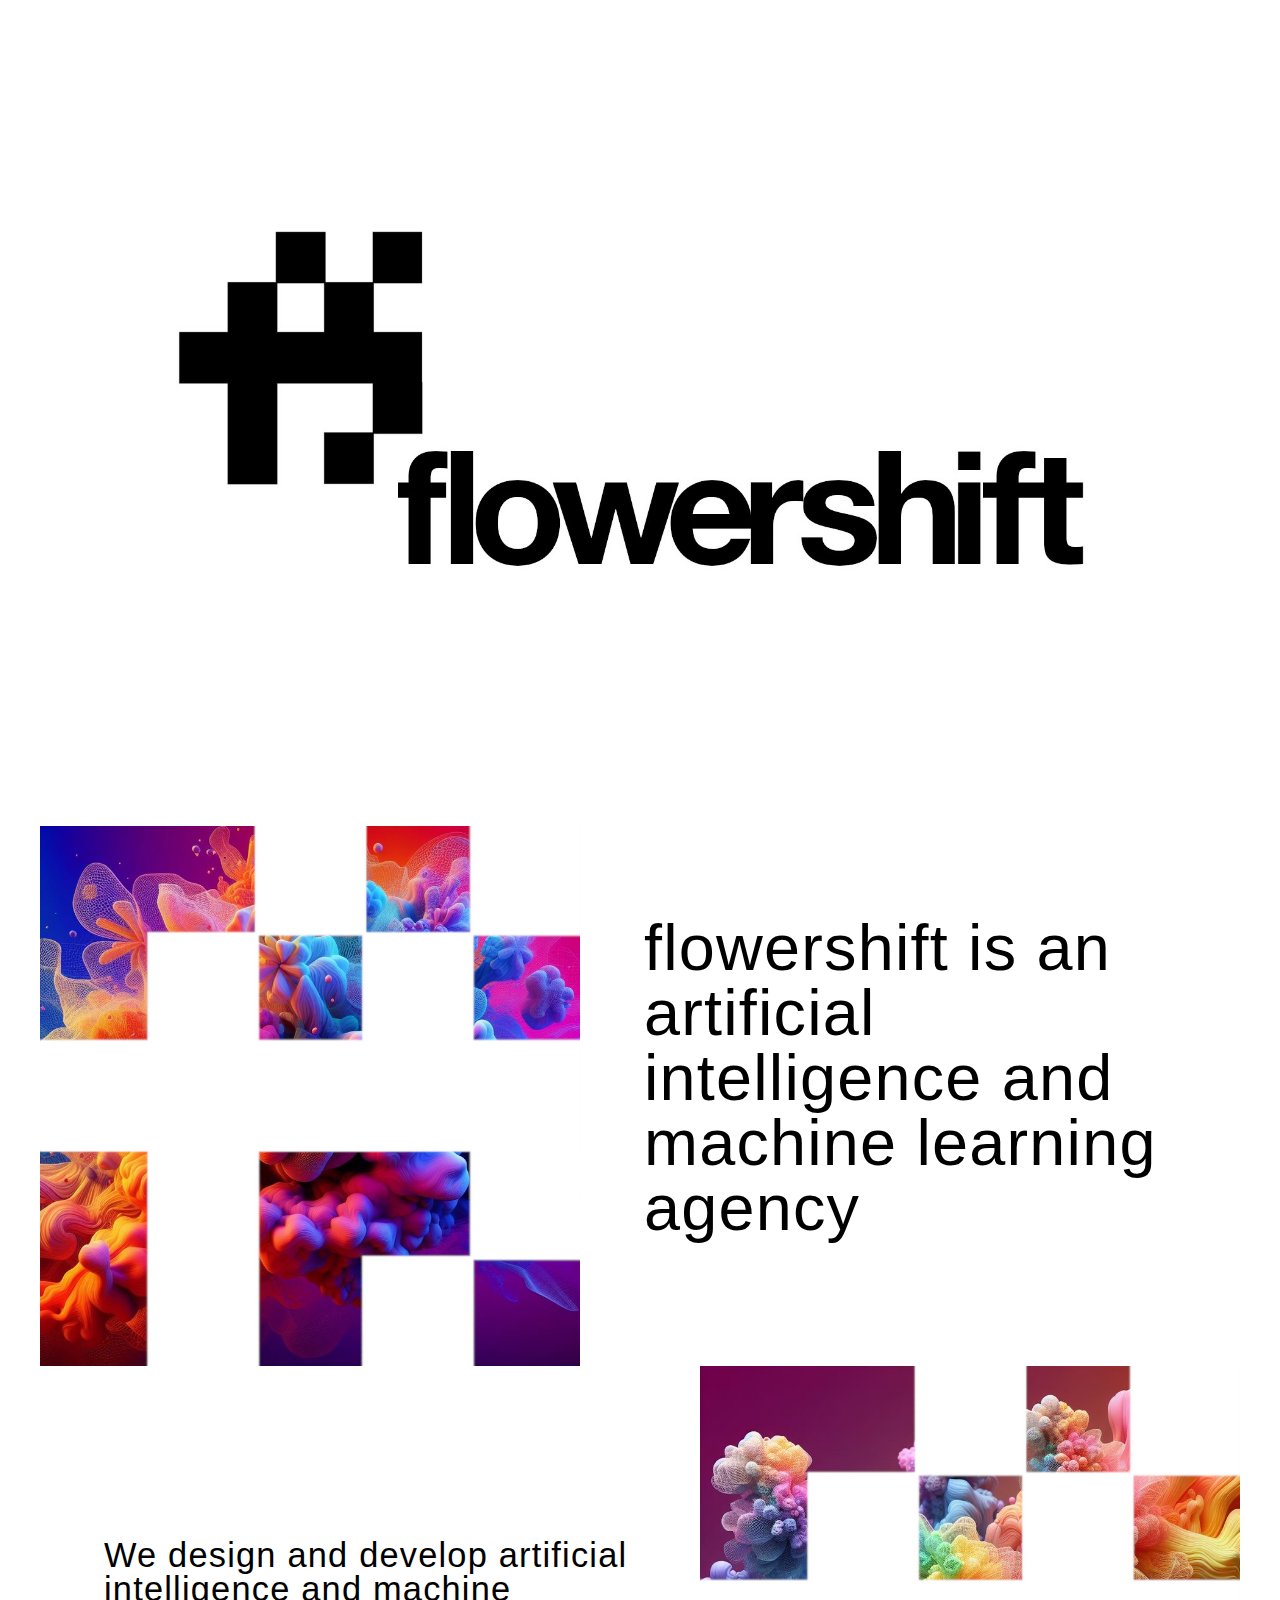
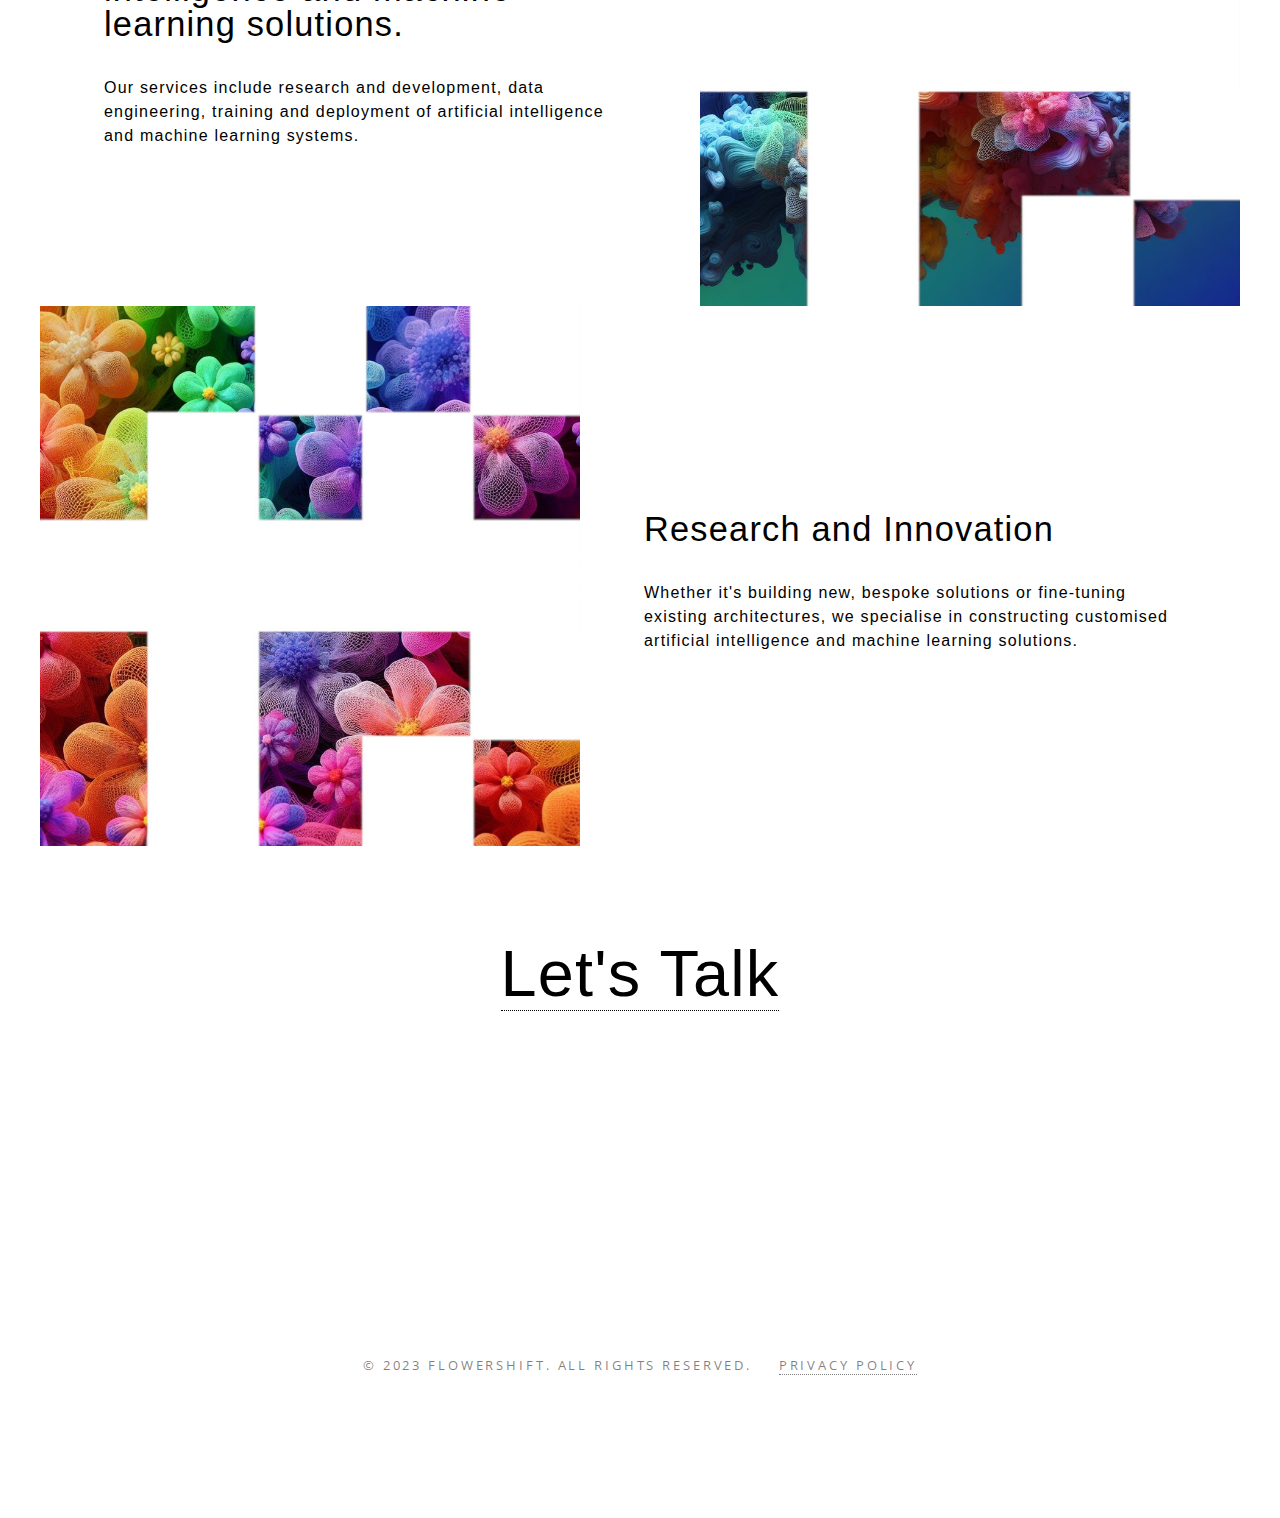
==== commit 1f12c5b7: "added a page container to bring the left and right page margibs in by 50px. added padding on the hea" ====
--- a/index.html
+++ b/index.html
@@ -19,26 +19,28 @@
 		<link rel="stylesheet" href="assets/css/main.css" />
 		<noscript><link rel="stylesheet" href="assets/css/noscript.css" /></noscript>
 	</head>
-	<body class="landing is-preload">
+	<!-- <body class="landing is-preload"> -->
+	<body class="page-container">
 
 		<!-- Page Wrapper -->
-			<div id="page-wrapper">
+			<div id="page-wrapper" class="page-container">
 
 				<!-- One -->
 					<section id="one" class="wrapper style1 special">
 						<div class="inner">
 							<header class="major">
-								<div class="image-container">
+								<div class="image-container" style="padding-bottom: 100px;">
 									<img src="images/flowershift_landing2.jpg" alt="Desktop Image" class="desktop-image">
 									<img src="images/flowershift_landing2.jpg" alt="Mobile Image" class="mobile-image">
-								  </div>
+									</div>
 							</header>
 						</div>
 					</section>
 				<!-- Two -->
 					<section id="two" class="wrapper alt style2">
 						<section class="spotlight">
-							<div class="image"><img src="images/merge1.jpg" alt="" /></div><div class="content">
+							<div class="image"><img src="images/merge1.jpg" alt=""/></div>
+							<div class="content">
 								<h2>flowershift is an artificial intelligence and machine learning agency</h2>
 							</div>
 						</section>
@@ -59,8 +61,8 @@
 					<section id="three" class="wrapper style3 special">
 						<div class="inner">
 							<header class="major">
-								<h2><a href="mailto&#x3a;&#x68;&#x65;&#x6c;&#x6c;&#x6f;&#x40;&#x66;&#x6c;&#x6f;&#x77;&#x65;&#x72;&#x73;&#x68;&#x69;&#x66;&#x74;&#x2e;&#x63;&#x6f;&#x6d;&#x2e;&#x61;&#x75;">
-									Let's Talk</a></h2>
+								<h2><a href="mailto&#x3a;&#x68;&#x65;&#x6c;&#x6c;&#x6f;&#x40;&#x66;&#x6c;&#x6f;&#x77;&#x65;&#x72;&#x73;&#x68;&#x69;&#x66;&#x74;&#x2e;&#x63;&#x6f;&#x6d;&#x2e;&#x61;&#x75;&#x3f;&#x73;&#x75;&#x62;&#x6a;&#x65;&#x63;&#x74;&#x3d;&#x48;&#x65;&#x6c;&#x6c;&#x6f;&#x25;&#x32;&#x30;&#x66;&#x6c;&#x6f;&#x77;&#x65;&#x72;&#x73;&#x68;&#x69;&#x66;&#x74;">
+								Let's Talk</a></h2>
 							</header>
 						</div>
 					</section>
--- a/assets/css/main.css
+++ b/assets/css/main.css
@@ -2096,15 +2096,16 @@
 /* Image */
 
 	.image {
-		border-radius: 3px;
+		border-radius: 0px;
 		border: 0;
 		display: inline-block;
 		position: relative;
 	}
 
 		.image img {
-			border-radius: 3px;
+			border-radius: 0px;
 			display: block;
+			
 		}
 
 		.image.left {
@@ -2123,9 +2124,9 @@
 			max-width: 40%;
 		}
 
-			.image.left img, .image.right img {
-				width: 100%;
-			}
+		.image.left img, .image.right img {
+			width: 100%;
+		}
 
 		.image.fit {
 			display: block;
@@ -2133,9 +2134,9 @@
 			width: 100%;
 		}
 
-			.image.fit img {
-				width: 100%;
-			}
+		.image.fit img {
+			width: 100%;
+		}
 
 /* List */
 
@@ -3892,4 +3893,13 @@
 
 	body.is-mobile.landing #footer {
 		background-color: #ffffff;
+	}
+
+
+	.page-container {
+		margin-top:0px;
+		margin: 50px; /* Adjust the margin size as needed */
+		max-width: 1200px; /* Set the maximum width of the container */
+		margin-left: auto;
+		margin-right: auto;
 	}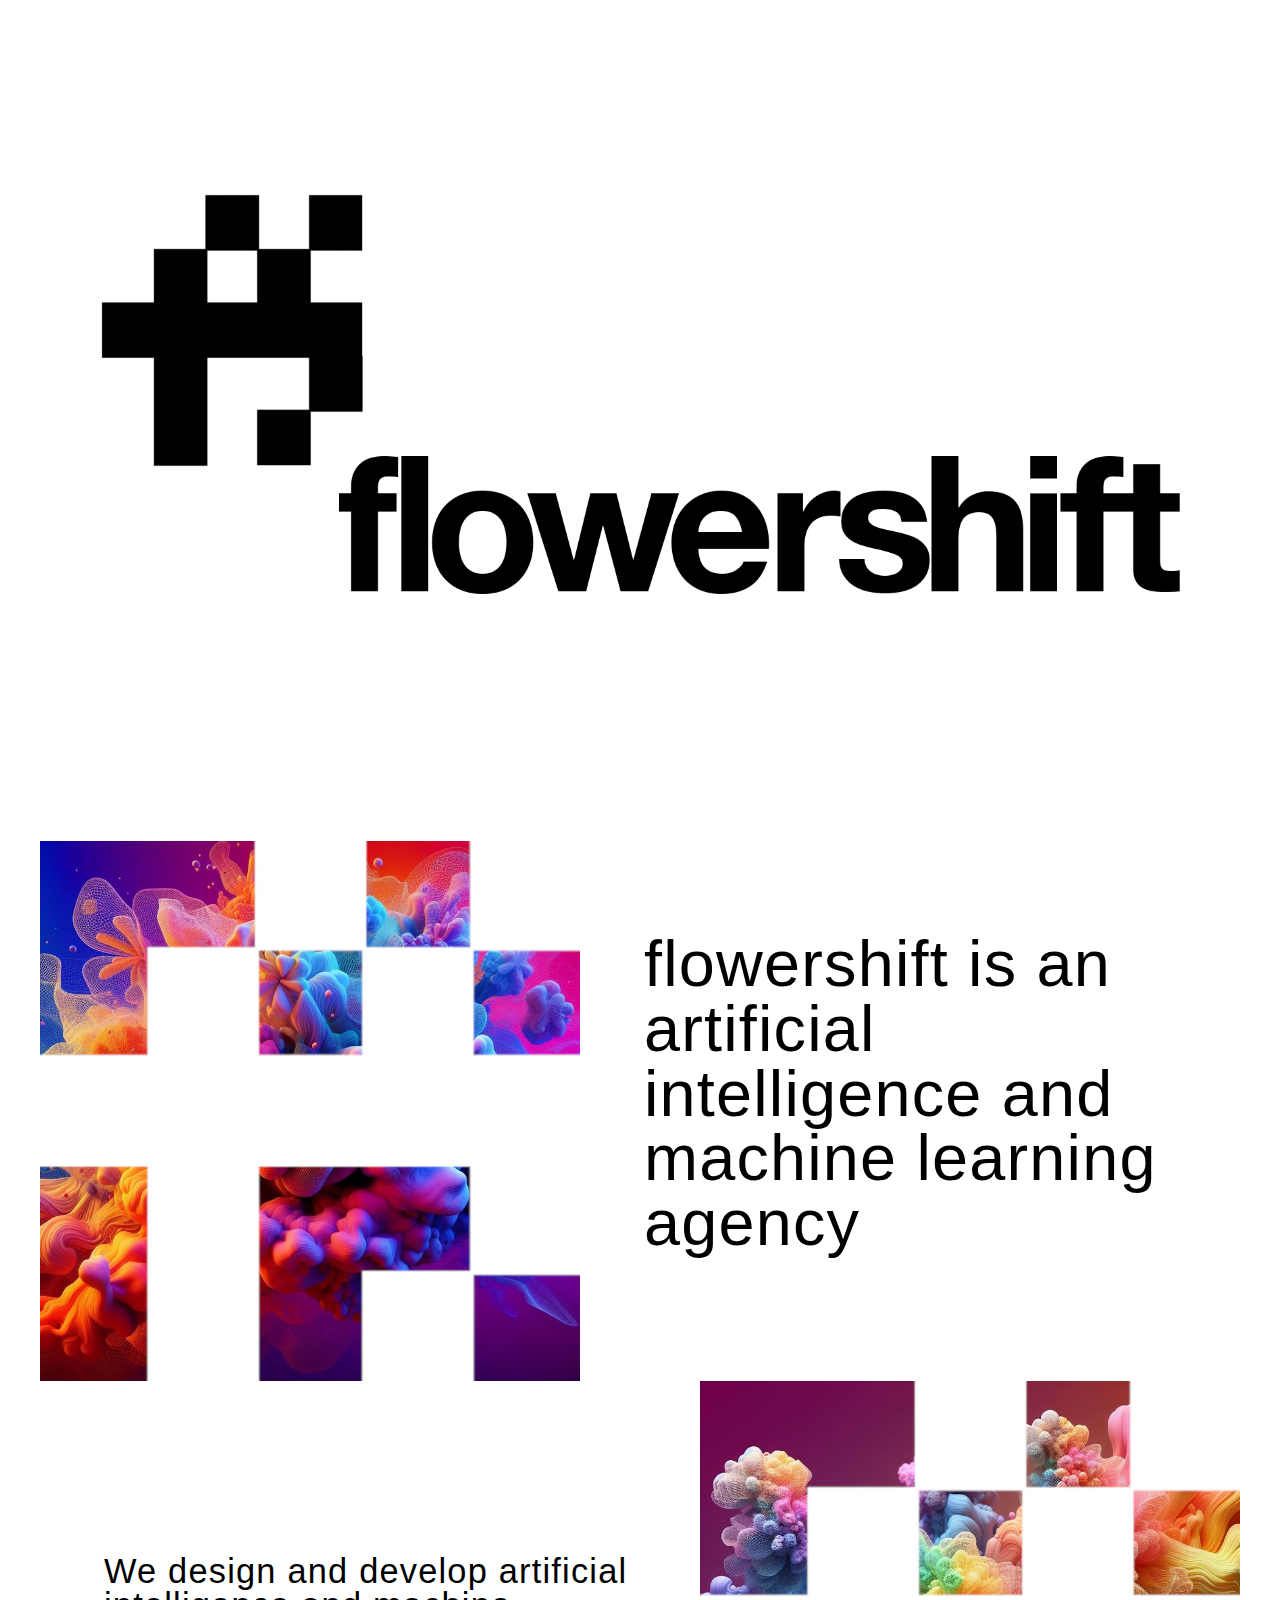
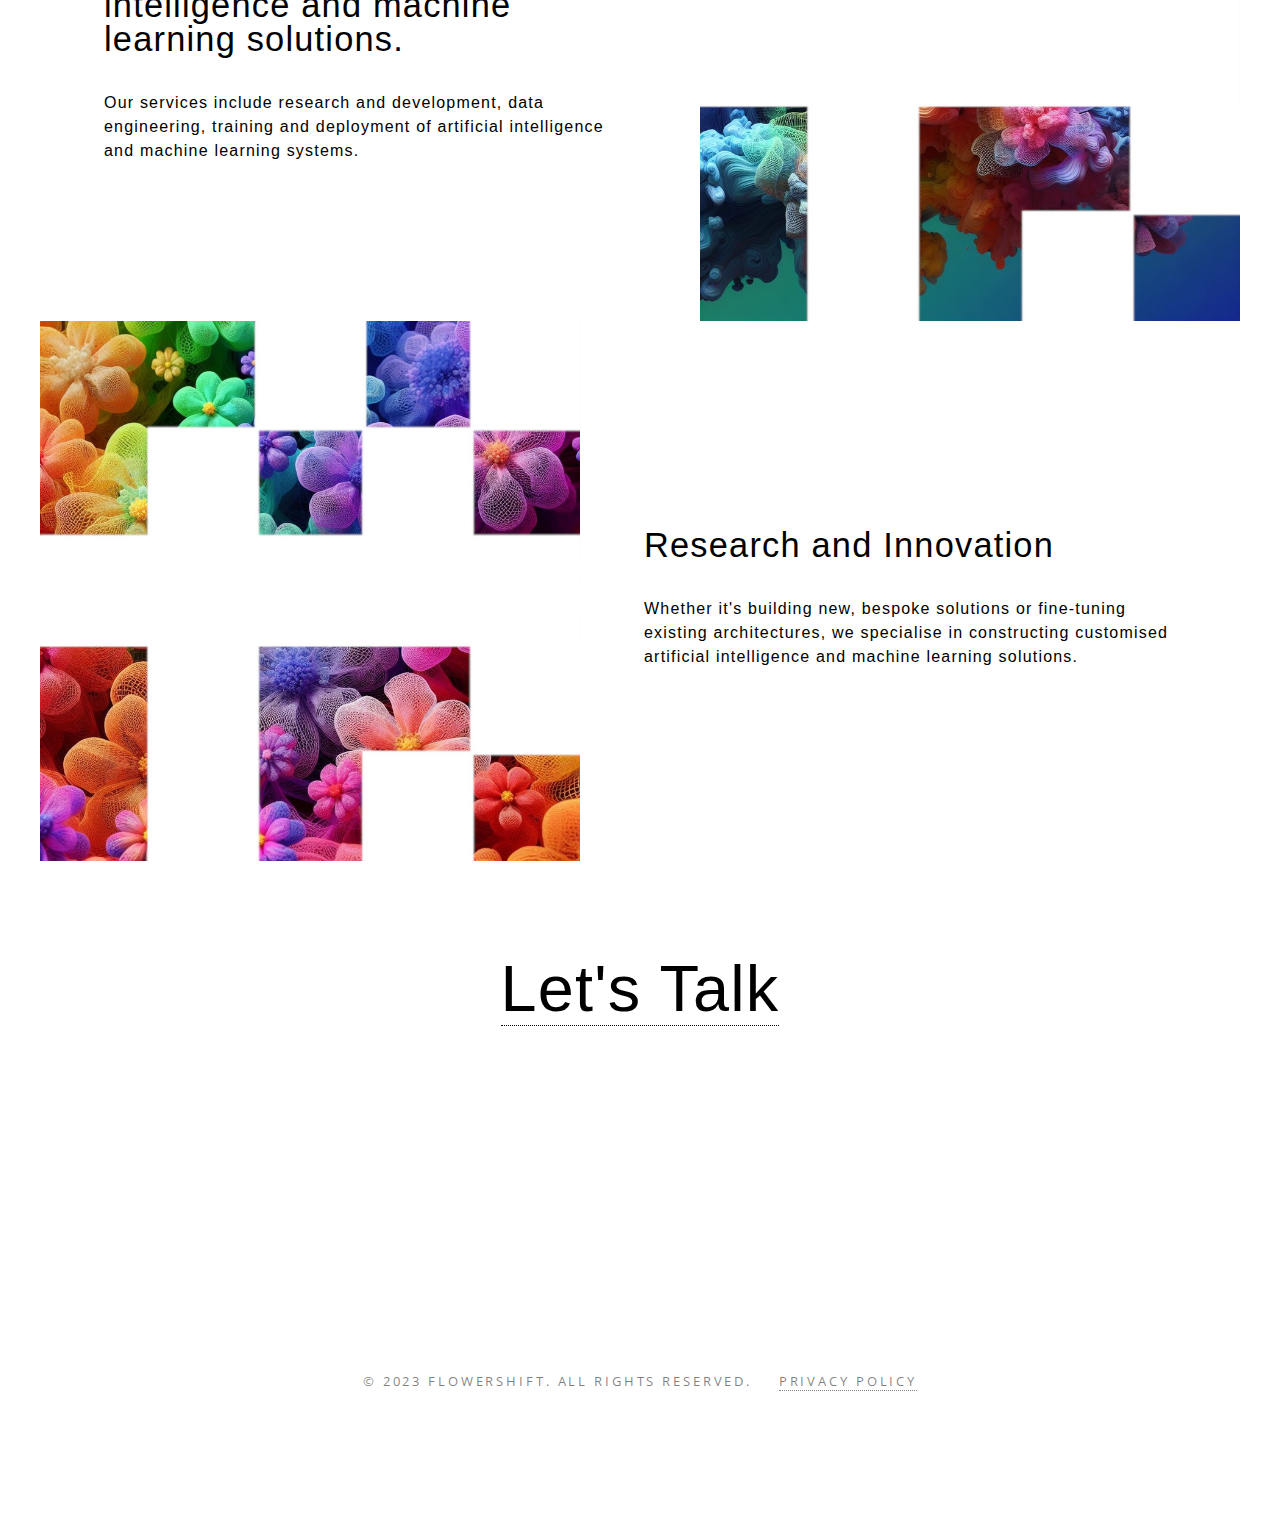
==== commit 255e1b15: "updated landing logo image added new landing image for mobile browsers" ====
--- a/index.html
+++ b/index.html
@@ -29,15 +29,16 @@
 					<section id="one" class="wrapper style1 special">
 						<div class="inner">
 							<header class="major">
-								<div class="image-container" style="padding-bottom: 100px;">
-									<img src="images/flowershift_landing2.jpg" alt="Desktop Image" class="desktop-image">
-									<img src="images/flowershift_landing2.jpg" alt="Mobile Image" class="mobile-image">
+								<!-- style="padding-bottom: 100px;" -->
+								<div class="image-container" >
+									<img src="images/logo3.png" alt="Desktop Image" class="desktop-image">
+									<img src="images/flowershift_logo_mobile.png" alt="Mobile Image" class="mobile-image">
 									</div>
 							</header>
 						</div>
 					</section>
 				<!-- Two -->
-					<section id="two" class="wrapper alt style2">
+					<section id="two" class="wrapper alt style2" style="padding-top: 120px;">
 						<section class="spotlight">
 							<div class="image"><img src="images/merge1.jpg" alt=""/></div>
 							<div class="content">
